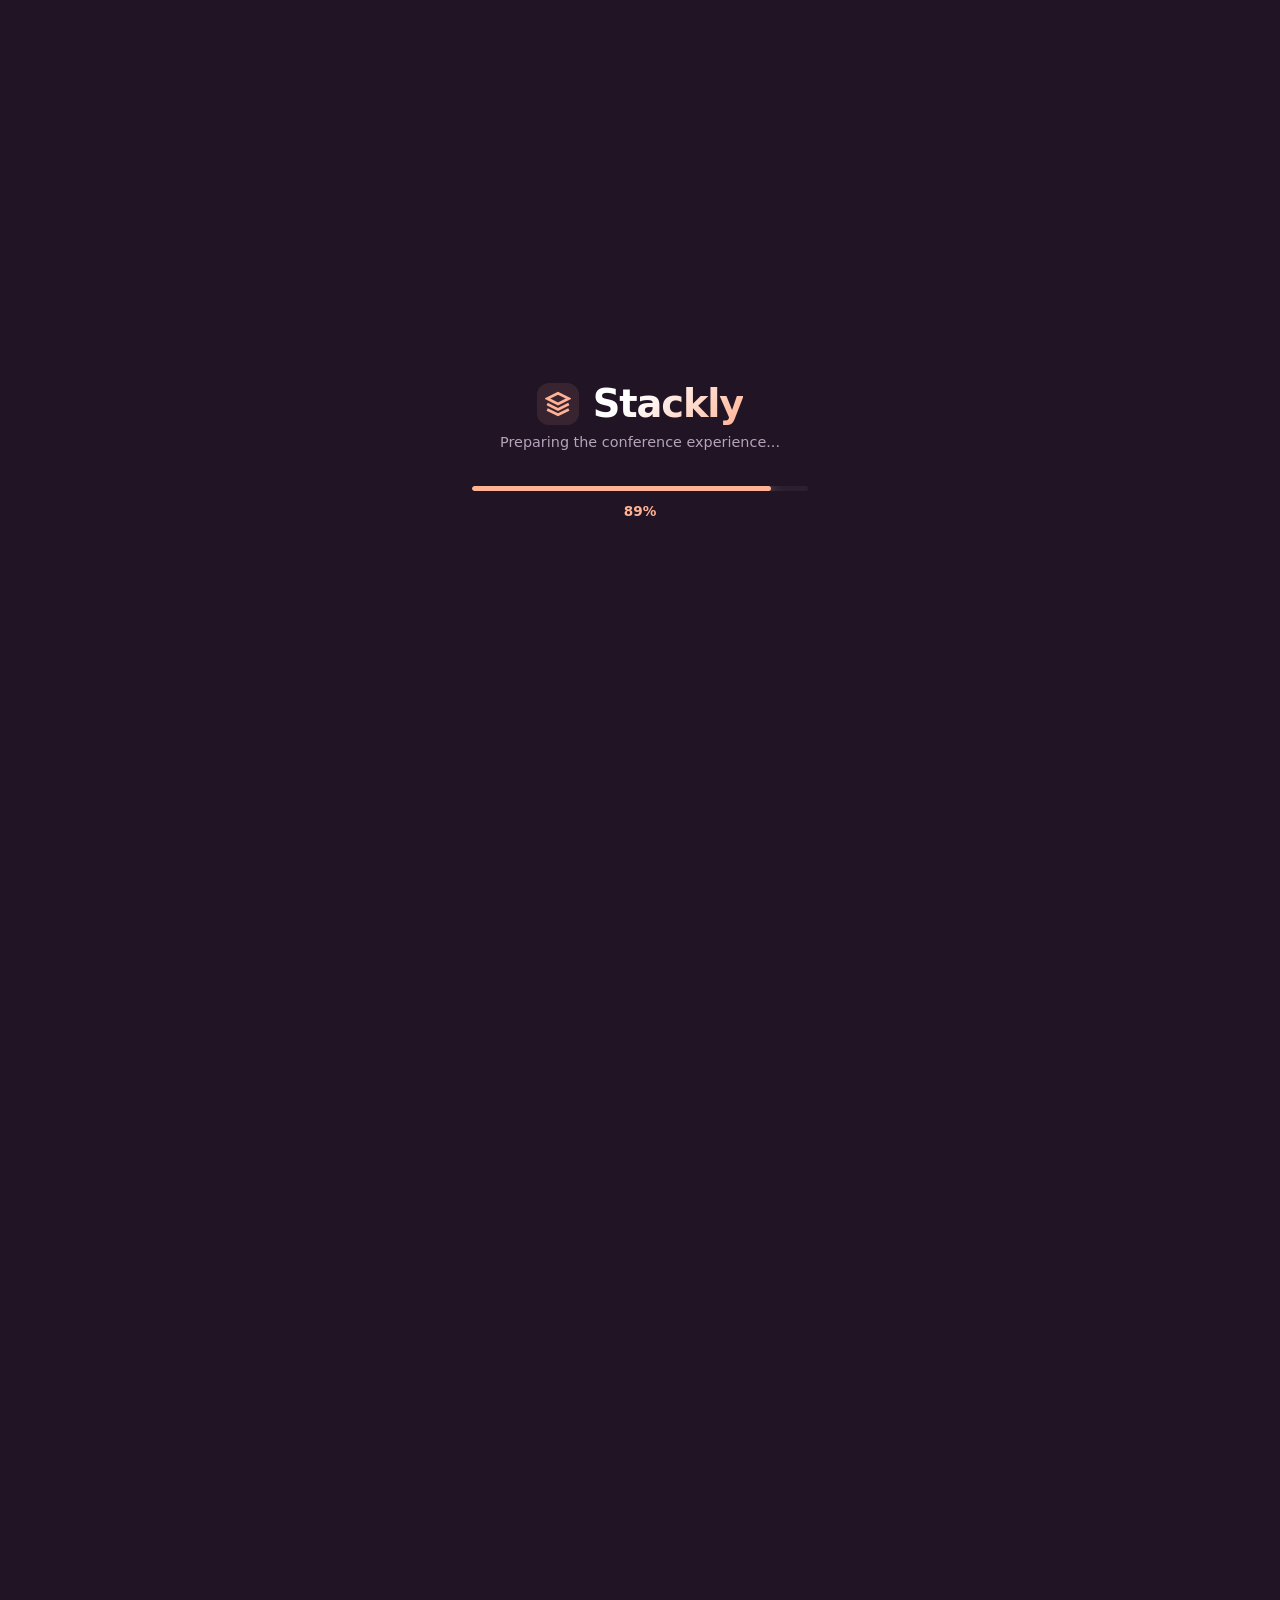
==== about.html @ 1c6cc904 "pages completed" ====
<!DOCTYPE html>
<html lang="en">
<head>
    <meta charset="UTF-8">
    <meta name="viewport" content="width=device-width, initial-scale=1.0">
    <title>Stackly - Event Experience</title>
    <link rel="stylesheet" href="style.css">
</head>
<body>
    <!-- Floating Vector Icons Background -->
    <div class="floating-icons-container">
        <svg class="float-icon icon-1" viewBox="0 0 24 24" fill="none" stroke="currentColor" stroke-width="1.5"><path d="M16 18l6-6-6-6M8 6l-6 6 6 6"/></svg>
        <svg class="float-icon icon-2" viewBox="0 0 24 24" fill="none" stroke="currentColor" stroke-width="1.5"><ellipse cx="12" cy="5" rx="9" ry="3"/><path d="M21 12c0 1.66-4 3-9 3s-9-1.34-9-3"/><path d="M3 5v14c0 1.66 4 3 9 3s9-1.34 9-3V5"/></svg>
        <svg class="float-icon icon-3" viewBox="0 0 24 24" fill="none" stroke="currentColor" stroke-width="1.5"><path d="M12 2L2 7l10 5 10-5-10-5zM2 17l10 5 10-5M2 12l10 5 10-5"/></svg>
        <svg class="float-icon icon-4" viewBox="0 0 24 24" fill="none" stroke="currentColor" stroke-width="1.5"><rect x="2" y="2" width="20" height="8" rx="2" ry="2"/><rect x="2" y="14" width="20" height="8" rx="2" ry="2"/><line x1="6" y1="6" x2="6.01" y2="6"/><line x1="6" y1="18" x2="6.01" y2="18"/></svg>
        <svg class="float-icon icon-5" viewBox="0 0 24 24" fill="none" stroke="currentColor" stroke-width="1.5"><path d="M13 2L3 14h9l-1 8 10-12h-9l1-8z"/></svg>
    </div>

    <!-- Preloader Overlay View -->
    <div class="preloader-overlay" id="preloaderOverlay">
        <div class="loader-content">
            <div class="brand-wrapper">
                <div class="brand-logo-loader">
                    <svg viewBox="0 0 24 24" fill="none" stroke="#FFB294" stroke-width="2.5"><path d="M12 2L2 7l10 5 10-5-10-5zM2 17l10 5 10-5M2 12l10 5 10-5"/></svg>
                </div>
                <h1 class="brand-name-loader">Stackly</h1>
            </div>
            <p class="loading-status">Preparing the conference experience...</p>
            <div class="progress-bar-container">
                <div class="progress-bar-fill" id="progressFill"></div>
            </div>
            <div class="percentage" id="percentageText">0%</div>
        </div>
    </div>

    <!-- Main Workspace (Hidden Initially, Revealed Post-Load) -->
    <div class="app-workspace" id="appWorkspace">
        <!-- Floating Transparent Header -->
        <header class="main-header">
            <div class="header-inner">
                <!-- Brand Logo (Img tag references the page loop) -->
                <a href="#" class="logo-link" onclick="window.location.reload(); return false;">
                    <img src="data:image/svg+xml;utf8,<svg xmlns='http://w3.org' viewBox='0 0 24 24' fill='none' stroke='%23FFB294' stroke-width='2.5'><path d='M12 2L2 7l10 5 10-5-10-5zM2 17l10 5 10-5M2 12l10 5 10-5'/></svg>" alt="Stackly Logo" class="brand-img">
                    <span class="brand-logo-text">Stackly</span>
                </a>

                <!-- Responsive Navigation Drawer -->
                <nav class="nav-menu-container" id="navMenuContainer">
                    <ul class="nav-list">
                        <li><a href="index.html" class="nav-item ">Home</a></li>
                        <li><a href="About.html" class="nav-item active">About Us</a></li>
                        <li><a href="services.html" class="nav-item">Services</a></li>
                        <li><a href="blogs.html" class="nav-item">Blogs</a></li>
                        <li><a href="contact.html" class="nav-item">Contact Us</a></li>
                    </ul>
                </nav>

                <!-- Auth Action Workspace -->
                <div class="auth-wrapper">
                    <button class="auth-btn">Register Pass</button>
                    <!-- Mobile Hamburger Menu Button -->
                    <button class="hamburger-toggle" id="hamburgerToggle" aria-label="Toggle navigation Menu">
                        <span class="bar bar-top"></span>
                        <span class="bar bar-mid"></span>
                        <span class="bar bar-bot"></span>
                    </button>
                </div>
            </div>
        </header>

       
   

    <script>
document.addEventListener("DOMContentLoaded", () => {

    // =========================================================
    // 0. PRELOADER SCROLL LOCK
    // =========================================================
    // Prevent scrolling while the preloader is visible
    document.body.classList.add("preloader-active");


    // =========================================================
    // 1. DOM Elements Mapping
    // =========================================================
    const progressFill = document.getElementById("progressFill");
    const percentageText = document.getElementById("percentageText");
    const preloaderOverlay = document.getElementById("preloaderOverlay");
    const appWorkspace = document.getElementById("appWorkspace");


    // =========================================================
    // 2. Timeline Variables (2 Seconds)
    // =========================================================
    const duration = 2000;
    const intervalTime = 20;
    const totalSteps = duration / intervalTime;
    let currentStep = 0;


    // =========================================================
    // 3. Preloader Progress Loop Execution
    // =========================================================
    const loadingInterval = setInterval(() => {

        currentStep++;

        const progress = Math.min(
            (currentStep / totalSteps) * 100,
            100
        );


        // Update progress bar
        if (progressFill) {
            progressFill.style.width = `${progress}%`;
        }


        // Update percentage
        if (percentageText) {
            percentageText.textContent = `${Math.floor(progress)}%`;
        }


        // =====================================================
        // Loading Complete
        // =====================================================
        if (currentStep >= totalSteps) {

            clearInterval(loadingInterval);


            // Small delay before starting exit animation
            setTimeout(() => {

                // Fade and slightly scale the preloader
                if (preloaderOverlay) {

                    preloaderOverlay.style.opacity = "0";
                    preloaderOverlay.style.transform = "scale(1.03)";
                }


                // Wait for fade animation to complete
                setTimeout(() => {

                    // Remove preloader from display
                    if (preloaderOverlay) {
                        preloaderOverlay.style.display = "none";
                    }


                    // =================================================
                    // ENABLE PAGE SCROLLING
                    // =================================================
                    document.body.classList.remove("preloader-active");
                    document.body.classList.add("preloader-finished");


                    // =================================================
                    // REVEAL MAIN WORKSPACE
                    // =================================================
                    if (appWorkspace) {

                        appWorkspace.style.opacity = "1";

                        // Trigger feature card reveal animation
                        initializeHeroFeatures();
                    }

                }, 500);

            }, 150);
        }

    }, intervalTime);


    // =========================================================
    // 4. Staggered Feature Entry Sequence
    // =========================================================
    function initializeHeroFeatures() {

        const cards = document.querySelectorAll(".feature-card");


        cards.forEach((card, index) => {

            setTimeout(() => {

                card.classList.add("reveal");

            }, (index + 1) * 200);

        });
    }


    // =========================================================
    // 5. Navigation Menu Active & Mobile Toggle Logic
    // =========================================================
    const navItems = document.querySelectorAll(".nav-item");
    const hamburgerToggle = document.getElementById("hamburgerToggle");
    const navMenuContainer = document.getElementById("navMenuContainer");


    // =========================================================
    // Navigation Item Click
    // =========================================================
    navItems.forEach(item => {

        item.addEventListener("click", (e) => {

            // Remove active state from current item
            document
                .querySelector(".nav-item.active")
                ?.classList.remove("active");


            // Add active state to clicked item
            e.currentTarget.classList.add("active");


            // Close mobile navigation
            if (hamburgerToggle && navMenuContainer) {

                hamburgerToggle.classList.remove("open");
                navMenuContainer.classList.remove("open");
            }

        });

    });


    // =========================================================
    // 6. Mobile Hamburger Toggle
    // =========================================================
    if (hamburgerToggle && navMenuContainer) {

        hamburgerToggle.addEventListener("click", () => {

            hamburgerToggle.classList.toggle("open");
            navMenuContainer.classList.toggle("open");

        });

    }

});
    </script>

    <section class="about-hero-section">
    <div class="about-hero-container">
        
        <!-- Left Column: Content Narrative & Staggered Scroll Entrances -->
        <div class="about-hero-text">
            <span class="about-hero-badge">OUR MANIFESTO</span>
            
            <!-- Title Words Appear Word-by-Word -->
            <h1 class="about-hero-title" id="aboutHeroTitle">Shaping Global Tech Conversations</h1>
            
            <!-- Paragraph Elements Slide In From the Sides with Hover Glow -->
            <div class="about-hero-paragraphs">
                <p class="about-hero-para slide-from-left">
                    At Stackly, we believe that real engineering progress happens when production limits are broken down out in the open. We construct the physical and digital pipelines that let thousands of creators gather, debate, and deploy together.
                </p>
                <p class="about-hero-para slide-from-right">
                    Our platform destroys standard corporate learning formats, turning passive video slide screens into live code sandboxes, collaborative labs, and high-impact developer summits.
                </p>
            </div>

            <!-- CTA Buttons Rise Up From the Bottom -->
            <div class="about-hero-cta rise-from-bottom" id="aboutHeroCta">
                <a href="#vision" class="about-hero-btn btn-primary">Our Vision</a>
                <a href="404.html" class="about-hero-btn btn-secondary">Past Highlights</a>
            </div>
        </div>

        <!-- Right Column: Automated 2-Second Image Cross-Fade Slideshow -->
        <div class="about-hero-visual" id="slideshowFrame">
            <div class="about-hero-glow"></div>
            <div class="slideshow-container">
                <!-- Image Tag List: Controlled dynamically by JavaScript -->
                <img src="https://unsplash.com" alt="Tech Conference Arena Keynote" class="slide-img active">
                <img src="https://unsplash.com" alt="Collaborative Technical Lab Workspace" class="slide-img">
                <img src="https://unsplash.com" alt="Software Architecture Engineers Group" class="slide-img">
            </div>
        </div>

    </div>
</section>

<style>
    /* Base Layout Canvas Setup */
.about-hero-section {
    width: 100%;
    max-width: 1200px;
    margin: 0 auto;
    padding: 150px 20px 30px 20px; /* Strict 50px Top, 30px Bottom, 20px Side Padding Constraints */
    background: transparent;
    font-family: 'Inter', system-ui, -apple-system, sans-serif;
    overflow: hidden;
    color: #ffffff;
}

.about-hero-container {
    display: grid;
    grid-template-columns: 1.1fr 0.9fr;
    gap: 4.5rem;
    align-items: center;
    width: 100%;
}

/* Left Content Column Configuration */
.about-hero-text {
    display: flex;
    flex-direction: column;
    align-items: flex-start;
}

.about-hero-badge {
    font-size: 0.85rem;
    font-weight: 700;
    color: #ffb294; /* Peach Theme Accent */
    letter-spacing: 0.15em;
    margin-bottom: 0.8rem;
}

/* Word-by-Word Title Reveal Structure */
.about-hero-title {
    font-size: 3.4rem;
    font-weight: 800;
    line-height: 1.15;
    letter-spacing: -0.04em;
    color: #ffffff;
    margin-bottom: 1.8rem;
    display: flex;
    flex-wrap: wrap;
    gap: 0 12px;
    overflow: hidden;
}

.about-hero-title span {
    display: inline-block;
    opacity: 0;
    transform: translateY(100%);
    background: linear-gradient(135deg, #ffffff 50%, #ffb294 100%);
    -webkit-background-clip: text;
    -webkit-text-fill-color: transparent;
    transition: opacity 0.5s cubic-bezier(0.16, 1, 0.3, 1), transform 0.5s cubic-bezier(0.16, 1, 0.3, 1);
}

.about-hero-title span.reveal {
    opacity: 1;
    transform: translateY(0);
}

/* Side Sliding Paragraph Layout Frames */
.about-hero-paragraphs {
    display: flex;
    flex-direction: column;
    gap: 1.25rem;
    width: 100%;
    margin-bottom: 2.5rem;
}

.about-hero-para {
    font-size: 1.08rem;
    line-height: 1.65;
    color: #b5a4ba;
    max-width: 550px;
    cursor: default;
    opacity: 0;
    transition: opacity 0.8s cubic-bezier(0.16, 1, 0.3, 1), transform 0.8s cubic-bezier(0.16, 1, 0.3, 1), color 0.3s ease, text-shadow 0.3s ease;
}

/* Dynamic Entrance Formats for Text Rows */
.about-hero-para.slide-from-left { transform: translateX(-60px); }
.about-hero-para.slide-from-right { transform: translateX(60px); }

.about-hero-para.animate-in {
    opacity: 1;
    transform: translateX(0);
}

/* Interactive Text Glow Hover Filters to Paragraphs */
.about-hero-para:hover {
    color: #ffffff;
    text-shadow: 0 0 12px rgba(255, 255, 255, 0.25);
}

/* Bottom Rising Action Buttons */
.about-hero-cta {
    display: flex;
    gap: 1.2rem;
    opacity: 0;
    transform: translateY(30px);
    transition: opacity 0.7s cubic-bezier(0.16, 1, 0.3, 1), transform 0.7s cubic-bezier(0.16, 1, 0.3, 1);
}

.about-hero-cta.animate-in {
    opacity: 1;
    transform: translateY(0);
}

.about-hero-btn {
    text-decoration: none;
    padding: 0.9rem 2.2rem;
    font-size: 0.98rem;
    font-weight: 700;
    border-radius: 30px;
    transition: all 0.3s cubic-bezier(0.16, 1, 0.3, 1);
}

.btn-primary {
    background: #ffb294;
    color: #211425;
    box-shadow: 0 6px 20px rgba(255, 178, 148, 0.15);
}

.btn-primary:hover {
    background: #ffffff;
    box-shadow: 0 8px 25px rgba(255, 255, 255, 0.35);
    transform: translateY(-2px);
}

.btn-secondary {
    background: transparent;
    color: #ffffff;
    border: 1.5px solid rgba(255, 255, 255, 0.2);
}

.btn-secondary:hover {
    border-color: #ffb294;
    color: #ffb294;
    box-shadow: 0 0 15px rgba(255, 178, 148, 0.2);
    transform: translateY(-2px);
}

/* Right Column: Dynamic Slideshow Container Shell */
.about-hero-visual {
    position: relative;
    width: 100%;
    display: flex;
    justify-content: center;
    align-items: center;
    opacity: 0;
    transform: scale(0.95);
    transition: opacity 1s ease-out, transform 1s cubic-bezier(0.16, 1, 0.3, 1);
}

.about-hero-visual.animate-in {
    opacity: 1;
    transform: scale(1);
}

.about-hero-glow {
    position: absolute;
    width: 350px;
    height: 350px;
    background: radial-gradient(circle, rgba(255, 178, 148, 0.1) 0%, rgba(33, 20, 37, 0) 70%);
    z-index: 1;
    pointer-events: none;
}

.slideshow-container {
    position: relative;
    width: 100%;
    max-width: 420px;
    aspect-ratio: 4 / 5;
    border-radius: 32px;
    overflow: hidden;
    z-index: 2;
    border: 1.5px solid rgba(255, 178, 148, 0.12);
    box-shadow: 0 25px 55px rgba(0, 0, 0, 0.4);
    background: #150d17;
}

/* Slide Image Core Layers */
.slide-img {
    position: absolute;
    top: 0;
    left: 0;
    width: 100%;
    height: 100%;
    object-fit: cover;
    display: block;
    filter: brightness(0.8) contrast(1.02);
    opacity: 0;
    transform: scale(1.04);
    transition: opacity 0.8s ease-in-out, transform 0.8s ease-in-out;
    z-index: 1;
}

/* Active State for Cross-Fading slideshow images */
.slide-img.active {
    opacity: 1;
    transform: scale(1);
    z-index: 2;
}

/* Comprehensive Responsive Grid Systems (Strict 20px Side Padding) */
@media (max-width: 992px) {
    .about-hero-container {
        grid-template-columns: 1fr;
        gap: 4rem;
        text-align: center;
    }
    .about-hero-text { align-items: center; }
    .about-hero-title { justify-content: center; font-size: 2.8rem; }
    .about-hero-para { margin: 0 auto; }
    .about-hero-cta { justify-content: center; }
    .slideshow-container { max-width: 360px; aspect-ratio: 1 / 1; } /* Converts to square frame box on tablets */
}

@media (max-width: 576px) {
    .about-hero-section { padding: 40px 20px 20px 20px; }
    .about-hero-title { font-size: 2.1rem; gap: 0 8px; }
    .slideshow-container { max-width: 290px; border-radius: 24px; }
    .about-hero-cta { width: 100%; flex-direction: column; gap: 0.8rem; }
    .about-hero-btn { text-align: center; width: 100%; }
    .about-hero-para.slide-from-left, 
    .about-hero-para.slide-from-right { transform: translateY(30px); } /* Safe vertical swap tracking for small viewports */
}

</style>

<script>
    document.addEventListener("DOMContentLoaded", () => {
    // 1. Title Segmentation Engine (Word-by-word rising up from bottom)
    const titleBlock = document.getElementById("aboutHeroTitle");
    if (titleBlock) {
        const words = titleBlock.textContent.split(" ");
        titleBlock.textContent = ""; 
        
        words.forEach(word => {
            const span = document.createElement("span");
            span.textContent = word;
            titleBlock.appendChild(span);
        });
    }

    // Capture component element instances
    const titleSpans = document.querySelectorAll(".about-hero-title span");
    const paragraphs = document.querySelectorAll(".about-hero-para");
    const ctaGroup = document.getElementById("aboutHeroCta");
    const slideshowFrame = document.getElementById("slideshowFrame");

    // 2. Immediate Entrance Animators Pass
    function triggerEntranceAnimations() {
        // Word-by-word title expansion reveal sequence
        titleSpans.forEach((span, index) => {
            setTimeout(() => {
                span.classList.add("reveal");
            }, index * 90);
        });

        // Parallel horizontal slide animation reveal triggers for paragraphs
        paragraphs.forEach((para, index) => {
            setTimeout(() => {
                para.classList.add("animate-in");
            }, 150 * (index + 1));
        });

        // Bottom rising CTA buttons trigger execution
        setTimeout(() => {
            if (ctaGroup) ctaGroup.classList.add("animate-in");
        }, 450);

        // Slide frame zoom entry reveal trigger
        setTimeout(() => {
            if (slideshowFrame) slideshowFrame.classList.add("animate-in");
        }, 200);
    }

    // Fire entrance stack immediately upon loading scripts
    setTimeout(triggerEntranceAnimations, 100);

    // -------------------------------------------------------------
    // 3. AUTOMATED 2-SECOND AUTOMATED IMAGE SLIDESHOW ENGINE
    // -------------------------------------------------------------
    const slideImages = document.querySelectorAll(".slideshow-container .slide-img");
    let currentSlideIndex = 0;

    function transitionSlideshow() {
        if (slideImages.length <= 1) return; // Aborts rotation if list has insufficient frames

        // Clear active display tag from previous instance image frame
        slideImages[currentSlideIndex].classList.remove("active");

        // Increment index step mapping wrap boundaries natively
        currentSlideIndex = (currentSlideIndex + 1) % slideImages.length;

        // Add active showcase state tag onto next picture element block
        slideImages[currentSlideIndex].classList.add("active");
    }

    // Set precise execution runtime thread intervals locked exactly at 2000 milliseconds
    setInterval(transitionSlideshow, 2000);
});

</script>

<section class="why-stackly-section">
    <!-- Letter-by-Letter Scroll Triggered Title -->
    <h2 class="why-main-title" id="whyMainTitle">Engineered For Creators</h2>

    <div class="why-grid-container">
        
        <!-- Left Column: Core Value Points Matrix -->
        <div class="why-content-side">
            <ul class="why-points-list" id="whyPointsList">
                <li class="why-point-item">
                    <div class="why-icon-wrapper">
                        <svg viewBox="0 0 24 24" fill="none" stroke="currentColor" stroke-width="2"><polygon points="12 2 2 7 12 12 22 7 12 2"/><polyline points="2 17 12 22 22 17"/><polyline points="2 12 12 17 22 12"/></svg>
                    </div>
                    <div class="why-point-text">
                        <h3>Multi-Track Live Sandboxes</h3>
                        <p>Ditch the passive screen share loops. Spin up remote isolated test instances inside live keynote streams directly.</p>
                    </div>
                </li>

                <li class="why-point-item">
                    <div class="why-icon-wrapper">
                        <svg viewBox="0 0 24 24" fill="none" stroke="currentColor" stroke-width="2"><path d="M17 21v-2a4 4 0 0 0-4-4H5a4 4 0 0 0-4 4v2"/><circle cx="9" cy="7" r="4"/><path d="M23 21v-2a4 4 0 0 0-3-3.87"/><path d="M16 3.13a4 4 0 0 1 0 7.75"/></svg>
                    </div>
                    <div class="why-point-text">
                        <h3>Verified Architectural Networks</h3>
                        <p>Connect immediately with over 5,000+ certified production engineers and systems software leads globally.</p>
                    </div>
                </li>

                <li class="why-point-item">
                    <div class="why-icon-wrapper">
                        <svg viewBox="0 0 24 24" fill="none" stroke="currentColor" stroke-width="2"><path d="M22 11.08V12a10 10 0 1 1-5.93-9.14"/><polyline points="22 4 12 14.01 9 11.01"/></svg>
                    </div>
                    <div class="why-point-text">
                        <h3>Sub-Millisecond Hydration Labs</h3>
                        <p>Participate in fast diagnostic hackathons focused strictly on deployment optimizations and web runtime security.</p>
                    </div>
                </li>
            </ul>

            <!-- CTA Actions Rising from Bottom -->
            <div class="why-cta-wrapper entry-element" id="whyCtaWrapper">
                <a href="404.html" class="why-action-btn fill-peach">Download Prospectus</a>
            </div>
        </div>

        <!-- Right Column: Visual Image Glides up from Bottom -->
        <div class="why-visual-side entry-element" id="whyVisualSide">
            <div class="why-ambient-glow"></div>
            <div class="why-image-mask">
                <img src="https://unsplash.com" alt="Engineers analyzing network metrics in real-time labs">
            </div>
        </div>

    </div>
</section>

<style>
    /* Base Canvas Containers */
.why-stackly-section {
    width: 100%;
    max-width: 1200px;
    margin: 0 auto;
    padding: 50px 20px 30px 20px; /* Strict 50px Top, 30px Bottom, 20px Side Padding Constraints */
    background: transparent;
    font-family: 'Inter', system-ui, -apple-system, sans-serif;
    overflow: hidden;
}

/* Letter-by-Letter Header Styling */
.why-main-title {
    font-size: 2.6rem;
    font-weight: 800;
    letter-spacing: -0.04em;
    color: #ffffff;
    text-align: center;
    display: flex;
    flex-wrap: wrap;
    justify-content: center;
    gap: 0 2px;
    margin-bottom: 3.5rem;
}

.why-main-title div {
    display: flex;
}

.why-main-title span {
    display: inline-block;
    opacity: 0;
    transform: translateY(15px);
    transition: opacity 0.4s cubic-bezier(0.16, 1, 0.3, 1), transform 0.4s cubic-bezier(0.16, 1, 0.3, 1);
}

.why-main-title span.active {
    opacity: 1;
    transform: translateY(0);
    text-shadow: 0 0 15px rgba(255, 178, 148, 0.35);
}

/* Main Content Grid Framework */
.why-grid-container {
    display: grid;
    grid-template-columns: 1.1fr 0.9fr;
    gap: 4rem;
    align-items: center;
    width: 100%;
}

.why-content-side {
    display: flex;
    flex-direction: column;
    align-items: flex-start;
    width: 100%;
}

/* Bullet Points Matrix List */
.why-points-list {
    list-style: none;
    display: flex;
    flex-direction: column;
    gap: 1.8rem;
    width: 100%;
    margin-bottom: 2.5rem;
}

.why-point-item {
    display: flex;
    gap: 1.25rem;
    align-items: flex-start;
    width: 100%;
    cursor: default;
    
    /* Scroll Trigger Offsets */
    opacity: 0;
    transform: translateY(20px);
    transition: opacity 0.5s ease, transform 0.5s cubic-bezier(0.16, 1, 0.3, 1);
}

.why-point-item.animate-ready {
    opacity: 1;
    transform: translateY(0);
}

.why-icon-wrapper {
    width: 44px;
    height: 44px;
    background: rgba(255, 178, 148, 0.08);
    color: #ffb294; /* Vivid Peach Accent */
    border-radius: 12px;
    display: flex;
    align-items: center;
    justify-content: center;
    padding: 10px;
    flex-shrink: 0;
    border: 1px solid rgba(255, 178, 148, 0.1);
    transition: background-color 0.3s ease, border-color 0.3s ease, box-shadow 0.3s ease;
}

.why-icon-wrapper svg {
    width: 100%;
    height: 100%;
}

.why-point-text h3 {
    font-size: 1.2rem;
    font-weight: 700;
    color: #ffffff;
    margin-bottom: 0.4rem;
    letter-spacing: -0.01em;
    transition: color 0.3s ease;
}

.why-point-text p {
    font-size: 0.98rem;
    line-height: 1.55;
    color: #b5a4ba;
    transition: color 0.3s ease;
}

/* Bullet Rows Focus Hover & Content Glow Filters */
.why-point-item:hover .why-icon-wrapper {
    background: #ffb294;
    color: #211425;
    border-color: #ffb294;
    box-shadow: 0 0 15px rgba(255, 178, 148, 0.4);
}

.why-point-item:hover .why-point-text h3 {
    color: #ffb294;
}

.why-point-item:hover .why-point-text p {
    color: #ffffff;
    text-shadow: 0 0 8px rgba(255, 255, 255, 0.15);
}

/* Bottom Rising CTA Action Buttons */
.why-cta-wrapper {
    opacity: 0;
    transform: translateY(40px);
    transition: opacity 0.7s cubic-bezier(0.16, 1, 0.3, 1), transform 0.7s cubic-bezier(0.16, 1, 0.3, 1);
}

.why-action-btn {
    text-decoration: none;
    padding: 0.9rem 2.2rem;
    font-size: 0.98rem;
    font-weight: 700;
    border-radius: 30px;
    display: inline-block;
    transition: all 0.3s cubic-bezier(0.16, 1, 0.3, 1);
}

.fill-peach {
    background: #ffb294;
    color: #211425;
    box-shadow: 0 6px 20px rgba(255, 178, 148, 0.15);
}

.fill-peach:hover {
    background: #ffffff;
    box-shadow: 0 8px 25px rgba(255, 255, 255, 0.35);
    transform: translateY(-2px);
}

/* Right Column: Visual Frame Glides up from Bottom */
.why-visual-side {
    position: relative;
    width: 100%;
    display: flex;
    justify-content: center;
    align-items: center;
    opacity: 0;
    transform: translateY(60px);
    transition: opacity 0.8s cubic-bezier(0.16, 1, 0.3, 1), transform 0.8s cubic-bezier(0.16, 1, 0.3, 1);
}

.why-cta-wrapper.animate-in,
.why-visual-side.animate-in {
    opacity: 1;
    transform: translateY(0);
}

.why-ambient-glow {
    position: absolute;
    width: 320px;
    height: 320px;
    background: radial-gradient(circle, rgba(255, 178, 148, 0.08) 0%, rgba(33, 20, 37, 0) 70%);
    z-index: 1;
    pointer-events: none;
}

.why-image-mask {
    width: 100%;
    max-width: 400px;
    aspect-ratio: 4 / 5;
    border-radius: 28px;
    overflow: hidden;
    z-index: 2;
    border: 1.5px solid rgba(255, 178, 148, 0.12);
    box-shadow: 0 20px 45px rgba(0, 0, 0, 0.35);
    background: #1a0f1d;
    transition: transform 0.4s cubic-bezier(0.16, 1, 0.3, 1), border-color 0.4s ease, box-shadow 0.4s ease;
}

.why-image-mask img {
    width: 100%;
    height: 100%;
    object-fit: cover;
    display: block;
    filter: brightness(0.8) contrast(1.02);
    transition: transform 0.6s ease;
}

.why-image-mask:hover {
    transform: scale(1.02) translateY(-4px);
    border-color: #ffb294;
    box-shadow: 0 0 35px rgba(255, 178, 148, 0.3);
}

.why-image-mask:hover img {
    transform: scale(1.04);
}

/* Fluid Responsive Breakpoints Layout Matrix */
@media (max-width: 992px) {
    .why-grid-container {
        grid-template-columns: 1fr;
        gap: 4rem;
    }
    .why-visual-side { order: 2; } /* Shifts image below bullet content fields on small layouts */
    .why-content-side { order: 1; align-items: center; }
    .why-main-title { font-size: 2.3rem; }
    .why-cta-wrapper { justify-content: center; }
}

@media (max-width: 576px) {
    .why-stackly-section { padding: 40px 20px 20px 20px; }
    .why-main-title { font-size: 1.9rem; }
    .why-point-item { gap: 1rem; }
    .why-icon-wrapper { width: 38px; height: 38px; padding: 8px; }
    .why-point-text h3 { font-size: 1.05rem; }
    .why-point-text p { font-size: 0.9rem; }
    .why-image-mask { max-width: 290px; border-radius: 20px; }
    .why-action-btn { text-align: center; width: 100%; }
}

</style>

<script>
    document.addEventListener("DOMContentLoaded", () => {
    // 1. Text Parsing Engine: Split header into individual animatable character sets
    const mainTitleBlock = document.getElementById("whyMainTitle");
    if (mainTitleBlock) {
        const words = mainTitleBlock.textContent.split(" ");
        mainTitleBlock.textContent = ""; 
        
        words.forEach((word, wIdx) => {
            const wordShell = document.createElement("div");
            
            [...word].forEach(char => {
                const span = document.createElement("span");
                span.textContent = char;
                wordShell.appendChild(span);
            });
            
            mainTitleBlock.appendChild(wordShell);
            if (wIdx < words.length - 1) {
                const space = document.createElement("span");
                space.innerHTML = "&nbsp;";
                mainTitleBlock.appendChild(space);
            }
        });
    }

    // Identify current template scroll frames
    const scrollTrackerHost = document.querySelector(".content-body") || window;
    const characterSpans = document.querySelectorAll(".why-main-title span");
    const bulletItems = document.querySelectorAll(".why-point-item");
    const ctaWrapperBlock = document.getElementById("whyCtaWrapper");
    const visualSideBlock = document.getElementById("whyVisualSide");

    function executeWhyChooseScrollObserver() {
        const structuralTriggerPoint = window.innerHeight * 0.90;

        // Letter-by-letter header character reveal paths
        characterSpans.forEach((span, index) => {
            const rect = span.getBoundingClientRect();
            if (rect.top < structuralTriggerPoint) {
                setTimeout(() => {
                    span.classList.add("active");
                }, index * 30); // Fast incremental typing step delays
            }
        });

        // Bullet rows fade in one-by-one sequentially on scroll
        bulletItems.forEach((item, index) => {
            const rect = item.getBoundingClientRect();
            if (rect.top < structuralTriggerPoint) {
                setTimeout(() => {
                    item.classList.add("animate-ready");
                }, index * 120); // 120ms consecutive stagger gaps
            }
        });

        // CTA buttons rise from bottom trigger matching scroll intersection bounds
        if (ctaWrapperBlock) {
            const rect = ctaWrapperBlock.getBoundingClientRect();
            if (rect.top < structuralTriggerPoint || (document.body.scrollHeight <= window.innerHeight)) {
                setTimeout(() => {
                    ctaWrapperBlock.classList.add("animate-in");
                }, 400);
            }
        }

        // Framework showcase support graphic glides up from bottom
        if (visualSideBlock) {
            const rect = visualSideBlock.getBoundingClientRect();
            if (rect.top < structuralTriggerPoint || (document.body.scrollHeight <= window.innerHeight)) {
                setTimeout(() => {
                    visualSideBlock.classList.add("animate-in");
                }, 200);
            }
        }
    }

    // Attach tracking scroll handles across viewport channels
    scrollTrackerHost.addEventListener("scroll", executeWhyChooseScrollObserver);
    window.addEventListener("scroll", executeWhyChooseScrollObserver);
    
    // Initial verification trigger pass checks
    setTimeout(executeWhyChooseScrollObserver, 400);
});

</script>

<section class="perks-section">
    <!-- Fluid Abstract Glowing Background Blob behind the cards -->
    <div class="perks-ambient-glow"></div>

    <div class="perks-container">
        <!-- Word-by-Word Scroll Triggered Section Header -->
        <h2 class="perks-main-title" id="perksTitle">What Will You Get From The Summit</h2>

        <!-- High-End Three-Column Responsive Matrix Grid -->
        <div class="perks-grid">
            
            <!-- Card 1: Electric Neon Blue Theme -->
            <div class="perk-card perk-blue-theme">
                <div class="perk-top-header">
                    <div class="perk-thumbnail">
                        <img src="https://unsplash.com" alt="Live Tech Sessions">
                    </div>
                    <!-- Polygonal 404 Trigger Arrow Button -->
                    <a href="404.html" class="perk-arrow-btn" aria-label="Explore Live Sessions Track">
                        <svg viewBox="0 0 24 24" fill="none" stroke="currentColor" stroke-width="2.5"><line x1="7" y1="17" x2="17" y2="7"/><polyline points="7 7 17 7 17 17"/></svg>
                    </a>
                </div>
                <div class="perk-meta-content">
                    <div class="perk-title-row">
                        <div class="perk-badge-icon">
                            <svg viewBox="0 0 24 24" fill="none" stroke="currentColor" stroke-width="2"><path d="M23 7a2 2 0 0 0-2-2h-4l-3-3H6a2 2 0 0 0-2 2v16a2 2 0 0 0 2 2h15a2 2 0 0 0 2-2z"/></svg>
                        </div>
                        <h3>Live sessions</h3>
                    </div>
                    <p>Production specialists will take the main arena stage and present their runtime knowledge, experiences, and strategies.</p>
                </div>
            </div>

            <!-- Card 2: Deep Plum Glassmorphic Theme -->
            <div class="perk-card perk-plum-theme">
                <div class="perk-top-header">
                    <div class="perk-thumbnail">
                        <img src="https://unsplash.com" alt="Technical Exhibitions">
                    </div>
                    <a href="404.html" class="perk-arrow-btn" aria-label="Explore Technical Exhibitions">
                        <svg viewBox="0 0 24 24" fill="none" stroke="currentColor" stroke-width="2.5"><line x1="7" y1="17" x2="17" y2="7"/><polyline points="7 7 17 7 17 17"/></svg>
                    </a>
                </div>
                <div class="perk-meta-content">
                    <div class="perk-title-row">
                        <div class="perk-badge-icon">
                            <svg viewBox="0 0 24 24" fill="none" stroke="currentColor" stroke-width="2"><polygon points="12 2 2 7 12 12 22 7 12 2"/><polyline points="2 17 12 22 22 17"/><polyline points="2 12 12 17 22 12"/></svg>
                        </div>
                        <h3>Exhibitions</h3>
                    </div>
                    <p>Explore production visual ecosystems, diagnostic hardware labs, and edge architecture showcase networks setup by open web companies.</p>
                </div>
            </div>

            <!-- Card 3: Deep Coral / Rose Accent Theme -->
            <div class="perk-card perk-rose-theme">
                <div class="perk-top-header">
                    <div class="perk-thumbnail">
                        <img src="https://unsplash.com" alt="Stackly Production Studios">
                    </div>
                    <a href="404.html" class="perk-arrow-btn" aria-label="Explore Stackly Studios">
                        <svg viewBox="0 0 24 24" fill="none" stroke="currentColor" stroke-width="2.5"><line x1="7" y1="17" x2="17" y2="7"/><polyline points="7 7 17 7 17 17"/></svg>
                    </a>
                </div>
                <div class="perk-meta-content">
                    <div class="perk-title-row">
                        <div class="perk-badge-icon">
                            <svg viewBox="0 0 24 24" fill="none" stroke="currentColor" stroke-width="2"><rect x="2" y="2" width="20" height="20" rx="2" ry="2"/><line x1="6" y1="6" x2="18" y2="6"/><line x1="6" y1="12" x2="18" y2="12"/><line x1="6" y1="18" x2="14" y2="18"/></svg>
                        </div>
                        <h3>Stackly studios</h3>
                    </div>
                    <p>Step directly into high-fidelity code generation pods, sandbox testing zones, and interactive design workspace centers.</p>
                </div>
            </div>

        </div>
    </div>
</section>

<style>
    /* Base Canvas Section Settings */
.perks-section {
    position: relative;
    width: 100%;
    max-width: 1200px;
    margin: 0 auto;
    padding: 50px 20px 30px 20px; /* Strict 50px Top, 30px Bottom, 20px Side Padding Constraints */
    background: transparent;
    font-family: 'Inter', system-ui, -apple-system, sans-serif;
    overflow: hidden;
}

/* Layered colorful ambient blur backdrop matching reference image background */
.perks-ambient-glow {
    position: absolute;
    width: 60%;
    height: 70%;
    top: 20%;
    left: 20%;
    background: radial-gradient(circle, rgba(230, 92, 123, 0.12) 0%, rgba(144, 58, 255, 0.15) 40%, transparent 75%);
    filter: blur(40px);
    pointer-events: none;
    z-index: 1;
}

.perks-container {
    position: relative;
    z-index: 2;
    display: flex;
    flex-direction: column;
    width: 100%;
}

/* Word-by-Word Header Reveal Formatting */
.perks-main-title {
    font-size: 2.8rem;
    font-weight: 800;
    line-height: 1.15;
    letter-spacing: -0.04em;
    color: #ffffff;
    text-align: center;
    text-transform: uppercase; /* Matches the uppercase aesthetic in screenshot header */
    margin-bottom: 4rem;
    display: flex;
    flex-wrap: wrap;
    justify-content: center;
    gap: 0 12px;
}

.perks-main-title span {
    display: inline-block;
    opacity: 0;
    transform: translateY(20px);
    background: linear-gradient(135deg, #ffffff 60%, #ffb294 100%);
    -webkit-background-clip: text;
    -webkit-text-fill-color: transparent;
    transition: opacity 0.5s cubic-bezier(0.16, 1, 0.3, 1), transform 0.5s cubic-bezier(0.16, 1, 0.3, 1);
}

.perks-main-title span.reveal {
    opacity: 1;
    transform: translateY(0);
}

/* 3-Column Asymmetric Grid Configuration */
.perks-grid {
    display: grid;
    grid-template-columns: repeat(3, 1fr);
    gap: 2rem;
    width: 100%;
}

/* Base Glassmorphic Capsule Layout structures mimicking image curves */
.perk-card {
    border-radius: 24px;
    padding: 24px;
    border: 1px solid rgba(255, 255, 255, 0.05);
    display: flex;
    flex-direction: column;
    box-shadow: 0 20px 45px rgba(0, 0, 0, 0.25);
    backdrop-filter: blur(16px);
    -webkit-backdrop-filter: blur(16px);
    
    /* Animation Hooks: Hidden by default */
    opacity: 0;
    transform: translateY(40px);
    transition: transform 0.5s cubic-bezier(0.16, 1, 0.3, 1), border-color 0.4s ease, box-shadow 0.4s ease, opacity 0.5s ease;
}

.perk-card.animate-in {
    opacity: 1;
    transform: translateY(0);
}

/* Custom Base Themes remapped from the color block fields in screenshot */
.perk-blue-theme { background: linear-gradient(135deg, rgba(0, 85, 255, 0.65) 0%, rgba(12, 7, 20, 0.8) 70%); }
.perk-plum-theme { background: linear-gradient(135deg, rgba(50, 25, 60, 0.7) 0%, rgba(12, 7, 20, 0.85) 70%); }
.perk-rose-theme { background: linear-gradient(135deg, rgba(65, 25, 45, 0.7) 0%, rgba(12, 7, 20, 0.85) 70%); }

/* Upper Row Content Settings */
.perk-top-header {
    display: flex;
    justify-content: space-between;
    align-items: flex-start;
    margin-bottom: 2rem;
    width: 100%;
}

/* Squircle / Rounded corner inner thumb frames */
.perk-thumbnail {
    width: 110px;
    height: 110px;
    border-radius: 16px;
    overflow: hidden;
    border: 1px solid rgba(255, 255, 255, 0.1);
}

.perk-thumbnail img {
    width: 100%;
    height: 100%;
    object-fit: cover;
    filter: brightness(0.85);
    transition: transform 0.5s ease;
}

/* Angular Vector Arrow Navigation Buttons from reference */
.perk-arrow-btn {
    width: 36px;
    height: 36px;
    border-radius: 10px;
    display: flex;
    align-items: center;
    justify-content: center;
    text-decoration: none;
    transition: all 0.3s cubic-bezier(0.16, 1, 0.3, 1);
    box-shadow: 0 4px 12px rgba(0, 0, 0, 0.2);
}

.perk-arrow-btn svg {
    width: 16px;
    height: 16px;
    color: #ffffff;
    transition: transform 0.3s ease;
}

/* Dynamic custom theme color injections for arrow blocks matching screenshot */
.perk-blue-theme .perk-arrow-btn { background: rgba(255, 255, 255, 0.15); border: 1px solid rgba(255, 255, 255, 0.2); }
.perk-plum-theme .perk-arrow-btn { background: rgba(144, 58, 255, 0.4); border: 1px solid rgba(144, 58, 255, 0.5); }
.perk-rose-theme .perk-arrow-btn { background: rgba(230, 92, 123, 0.5); border: 1px solid rgba(230, 92, 123, 0.6); }

/* Text Blocks Configurations */
.perk-meta-content {
    display: flex;
    flex-direction: column;
    align-items: flex-start;
    text-align: left;
}

.perk-title-row {
    display: flex;
    align-items: center;
    gap: 10px;
    margin-bottom: 0.8rem;
}

.perk-badge-icon {
    width: 20px;
    height: 20px;
    color: #ffb294; /* Premium Peach accent family */
    flex-shrink: 0;
}

.perk-badge-icon svg {
    width: 100%;
    height: 100%;
}

.perk-meta-content h3 {
    font-size: 1.35rem;
    font-weight: 700;
    color: #ffffff;
    letter-spacing: -0.02em;
    text-transform: capitalize;
    transition: color 0.3s ease;
}

.perk-meta-content p {
    font-size: 0.94rem;
    line-height: 1.6;
    color: #b5a4ba;
    transition: color 0.3s ease;
}

/* Collective Hover Actions & Glowing Outline Filters */
.perk-card:hover {
    transform: translateY(-6px);
    border-color: #ffb294;
    box-shadow: 0 15px 35px rgba(255, 178, 148, 0.2);
}

.perk-card:hover .perk-thumbnail img {
    transform: scale(1.04);
}

.perk-card:hover .perk-meta-content h3 {
    color: #ffb294;
}

.perk-card:hover .perk-meta-content p {
    color: #ffffff;
}

.perk-card:hover .perk-arrow-btn {
    background: #ffffff;
    box-shadow: 0 0 15px rgba(255, 255, 255, 0.4);
}

.perk-card:hover .perk-arrow-btn svg {
    color: #120714;
    transform: translate(2px, -2px); /* Moves arrow dynamically inside 45-degree angle tracks */
}

/* Fluid Layout Responsive Adaptations (Strict 20px margins preserved) */
@media (max-width: 992px) {
    .perks-grid {
        grid-template-columns: repeat(2, 1fr);
        gap: 1.5rem;
    }
}

@media (max-width: 680px) {
    .perks-section { padding: 40px 20px 20px 20px; }
    .perks-grid {
        grid-template-columns: 1fr;
        gap: 1.5rem;
    }
    .perks-main-title {
        font-size: 2rem;
        margin-bottom: 2.5rem;
    }
    .perk-thumbnail { width: 90px; height: 90px; }
    .perk-meta-content h3 { font-size: 1.2rem; }
    .perk-meta-content p { font-size: 0.9rem; }
}

</style>

<script>
    document.addEventListener("DOMContentLoaded", () => {
    // 1. Text Parsing Splitter Engine (Word-by-word reveal sequence)
    const titleBlock = document.getElementById("perksTitle");
    if (titleBlock) {
        const words = titleBlock.textContent.split(" ");
        titleBlock.textContent = ""; 
        
        words.forEach(word => {
            const span = document.createElement("span");
            span.textContent = word;
            titleBlock.appendChild(span);
        });
    }

    // Capture scrolling layout parameters
    const scrollContainerFrame = document.querySelector(".content-body") || window;
    const splitWordsSpans = document.querySelectorAll(".perks-main-title span");
    const perkCardsList = document.querySelectorAll(".perk-card");

    function executePerksScrollObserver() {
        const intersectionLineHeight = window.innerHeight * 0.92;

        // Header word-by-word staggered reveal loop
        splitWordsSpans.forEach((span, index) => {
            const rect = span.getBoundingClientRect();
            if (rect.top < intersectionLineHeight) {
                setTimeout(() => {
                    span.classList.add("reveal");
                }, index * 100); // 100ms text sequential delay
            }
        });

        // Glassmorphic perk cards arrival loop (One-by-one sequential staging)
        perkCardsList.forEach((card, index) => {
            const rect = card.getBoundingClientRect();
            if (rect.top < intersectionLineHeight) {
                setTimeout(() => {
                    card.classList.add("animate-in");
                }, index * 140); // 140ms sequential stride gaps
            }
        });
    }

    // Attach tracking observers to viewport boundaries
    scrollContainerFrame.addEventListener("scroll", executePerksScrollObserver);
    window.addEventListener("scroll", executePerksScrollObserver);
    
    // Safety fallback initialization check pass
    setTimeout(executePerksScrollObserver, 450);
});

</script>

<section class="about-cta-banner-fullwidth">
    <!-- Moving Abstract Geometric Tech Backdrop -->
    <div class="banner-mesh-backdrop"></div>

    <div class="banner-alignment-container">
        <!-- Left Side: 2 Lines of Content Narrative -->
        <div class="banner-narrative-block">
            <!-- Line 1: Word-by-Word Scroll Revealed Title -->
            <h2 class="banner-title" id="bannerCtaTitle">Ready to Architecture the Future?</h2>
            
            <!-- Line 2: Word-by-Word Scroll Revealed Description Subtitle -->
            <p class="banner-subtitle" id="bannerCtaSubtitle">Claim your enterprise access badge today and join 5,000+ software creators.</p>
        </div>

        <!-- Right Side: Dual Actions Sliding from the Sides -->
        <div class="banner-actions-block" id="bannerActionsBlock">
            <a href="404.html" class="banner-btn btn-slide-left">Get Tickets</a>
            <a href="404.html" class="banner-btn btn-slide-right">View Schedule</a>
        </div>
    </div>
</section>

<style>
    /* Edge-to-Edge Full-Width Breakout Banner Wrapper */
.about-cta-banner-fullwidth {
    position: relative;
    width: 100vw;
    left: 50%;
    right: 50%;
    margin-left: -50vw;
    margin-right: -50vw;
    
    /* Padding settings: Strict 50px top, 30px bottom, with 2rem side edge safety clearance */
    padding: 50px 2rem 30px 2rem; 
    
    background: linear-gradient(135deg, #170d1a 0%, #311836 50%, #170d1a 100%);
    border-top: 1px solid rgba(255, 178, 148, 0.08);
    border-bottom: 1px solid rgba(255, 178, 148, 0.08);
    box-shadow: 0 15px 40px rgba(0, 0, 0, 0.3);
    overflow: hidden;
    font-family: 'Inter', system-ui, -apple-system, sans-serif;
    color: #ffffff;
}

/* Background Highlight Radial Canvas Layer */
.banner-mesh-backdrop {
    position: absolute;
    top: 0;
    left: 0;
    width: 100%;
    height: 100%;
    background-image: radial-gradient(circle at 80% 50%, rgba(255, 178, 148, 0.06) 0%, transparent 60%);
    pointer-events: none;
    z-index: 1;
}

/* Internal Inner Content Alignment Shield */
.banner-alignment-container {
    position: relative;
    z-index: 2;
    max-width: 1200px;
    margin: 0 auto;
    display: grid;
    grid-template-columns: 1.3fr 0.7fr;
    gap: 3rem;
    align-items: center;
    width: 100%;
}

/* Left Narrative Block (2 Lines) Layout */
.banner-narrative-block {
    display: flex;
    flex-direction: column;
    align-items: flex-start;
    text-align: left;
}

/* Line 1: Word-by-Word Title Wrapper Styles */
.banner-title {
    font-size: 2.5rem;
    font-weight: 800;
    line-height: 1.2;
    letter-spacing: -0.03em;
    margin-bottom: 0.8rem;
    display: flex;
    flex-wrap: wrap;
    gap: 0 10px;
    cursor: default;
    transition: text-shadow 0.3s ease;
}

/* Line 2: Word-by-Word Subtitle Wrapper Styles */
.banner-subtitle {
    font-size: 1.1rem;
    line-height: 1.5;
    color: #b5a4ba;
    display: flex;
    flex-wrap: wrap;
    gap: 0 6px;
    cursor: default;
    transition: color 0.3s ease;
}

/* Universal Text Word Reveal Animation Configurations */
.banner-title span,
.banner-subtitle span {
    display: inline-block;
    opacity: 0;
    transform: translateY(15px);
    transition: opacity 0.5s cubic-bezier(0.16, 1, 0.3, 1), transform 0.5s cubic-bezier(0.16, 1, 0.3, 1);
}

.banner-title span {
    background: linear-gradient(135deg, #ffffff 60%, #ffb294 100%);
    -webkit-background-clip: text;
    -webkit-text-fill-color: transparent;
}

.banner-title span.reveal,
.banner-subtitle span.reveal {
    opacity: 1;
    transform: translateY(0);
}

/* Hover Content Glow Effect */
.banner-title:hover {
    text-shadow: 0 0 20px rgba(255, 178, 148, 0.35);
}

.banner-subtitle:hover {
    color: #ffffff;
}

/* Right Side Actions Layout Structure */
.banner-actions-block {
    display: flex;
    gap: 1rem;
    justify-content: flex-end;
    width: 100%;
}

.banner-btn {
    text-decoration: none;
    padding: 0.85rem 2rem;
    font-size: 0.95rem;
    font-weight: 700;
    border-radius: 50px;
    white-space: nowrap;
    opacity: 0;
    transition: opacity 0.7s cubic-bezier(0.16, 1, 0.3, 1), transform 0.7s cubic-bezier(0.16, 1, 0.3, 1), background-color 0.3s ease, border-color 0.3s ease, box-shadow 0.3s ease;
}

/* CTA Buttons Slide-In Direction Frames */
.banner-btn.btn-slide-left { transform: translateX(-50px); background: #ffb294; color: #211425; }
.banner-btn.btn-slide-right { transform: translateX(50px); background: transparent; color: #ffffff; border: 1.5px solid rgba(255, 255, 255, 0.2); }

/* Animation Ready Revelations */
.banner-actions-block.animate-in .banner-btn {
    opacity: 1;
    transform: translateX(0);
}

/* CTA Button Active Hover Enhancements */
.btn-slide-left:hover {
    background: #ffffff;
    box-shadow: 0 8px 25px rgba(255, 255, 255, 0.35);
    transform: translateY(-2px);
}

.btn-slide-right:hover {
    border-color: #ffb294;
    color: #ffb294;
    box-shadow: 0 0 15px rgba(255, 178, 148, 0.2);
    transform: translateY(-2px);
}

/* Responsive Scaling Breakpoints Matrix (Strict 20px side margin preservation) */
@media (max-width: 992px) {
    .banner-alignment-container {
        grid-template-columns: 1fr;
        gap: 2.5rem;
        text-align: center;
    }
    .banner-narrative-block { align-items: center; }
    .banner-title, .banner-subtitle { justify-content: center; }
    .banner-actions-block { justify-content: center; }
    .banner-title { font-size: 2.1rem; }
}

@media (max-width: 576px) {
    .about-cta-banner-fullwidth { padding: 40px 20px 25px 20px; }
    .banner-title { font-size: 1.8rem; }
    .banner-subtitle { font-size: 0.95rem; }
    .banner-actions-block { flex-direction: column; width: 100%; gap: 0.8rem; }
    .banner-btn { text-align: center; width: 100%; }
    /* Reconvert horizontal slider shifts to clean vertical transitions for mobile stacks */
    .banner-btn.btn-slide-left, .banner-btn.btn-slide-right { transform: translateY(30px); }
}

</style>

<script>
    document.addEventListener("DOMContentLoaded", () => {
    // 1. Title Segmentation Engine (Word-by-word title processing)
    const titleBlock = document.getElementById("bannerCtaTitle");
    if (titleBlock) {
        const words = titleBlock.textContent.split(" ");
        titleBlock.textContent = ""; 
        words.forEach(word => {
            const span = document.createElement("span");
            span.textContent = word;
            titleBlock.appendChild(span);
        });
    }

    // 2. Subtitle Segmentation Engine (Word-by-word paragraph processing)
    const subtitleBlock = document.getElementById("bannerCtaSubtitle");
    if (subtitleBlock) {
        const words = subtitleBlock.textContent.split(" ");
        subtitleBlock.textContent = ""; 
        words.forEach(word => {
            const span = document.createElement("span");
            span.textContent = word;
            subtitleBlock.appendChild(span);
        });
    }

    // Capture localized scrolling shell tracking variables
    const scrollContainer = document.querySelector(".content-body") || window;
    
    const bannerTitleSpans = document.querySelectorAll(".banner-title span");
    const bannerSubtitleSpans = document.querySelectorAll(".banner-subtitle span");
    const actionsWrapper = document.getElementById("bannerActionsBlock");

    function executeBannerCtaScrollObserver() {
        const triggerPointHeight = window.innerHeight * 0.92;

        // Line 1: Word-by-word headline reveal trigger
        bannerTitleSpans.forEach((span, index) => {
            const rect = span.getBoundingClientRect();
            if (rect.top < triggerPointHeight) {
                setTimeout(() => {
                    span.classList.add("reveal");
                }, index * 90);
            }
        });

        // Line 2: Word-by-word subtitle description reveal trigger
        bannerSubtitleSpans.forEach((span, index) => {
            const rect = span.getBoundingClientRect();
            if (rect.top < triggerPointHeight) {
                // Add initial operational latency offset delay so subtitle waits for title to commence mapping
                setTimeout(() => {
                    span.classList.add("reveal");
                }, (index * 60) + 300);
            }
        });

        // Buttons side glide triggers
        if (actionsWrapper) {
            const rect = actionsWrapper.getBoundingClientRect();
            // Force active visibility state if block rolls in view or layout spacing restricts tracking loops
            if (rect.top < triggerPointHeight || (document.body.scrollHeight <= window.innerHeight)) {
                setTimeout(() => {
                    actionsWrapper.classList.add("animate-in");
                }, 400);
            }
        }
    }

    // Register handlers to scroll tracks
    scrollContainer.addEventListener("scroll", executeBannerCtaScrollObserver);
    window.addEventListener("scroll", executeBannerCtaScrollObserver);
    
    // Safety processing validation loop pass
    setTimeout(executeBannerCtaScrollObserver, 400);
});

</script>

<section class="metrics-section">
    <!-- Word-by-Word Scroll Triggered Section Header (Appears from all sides) -->
    <h2 class="metrics-main-title" id="metricsMainTitle">Stackly Summit In Numbers</h2>

    <!-- Asymmetric Mosaic Metrics Grid Mapping -->
    <div class="metrics-mosaic-grid">
        
        <!-- Grid Item 1: Translucent Card with CTA Links -->
        <div class="metric-card card-text-cta fade-up-card">
            <p class="card-desc">Our integrated event pipelines are engineered to maximize performance metrics, connect developers, and scale open-web architectures seamlessly.</p>
            <div class="card-actions-row">
                <a href="404.html" class="action-btn-filled">Get Started</a>
                <a href="404.html" class="action-btn-text">Contact Us &rarr;</a>
            </div>
        </div>

        <!-- Grid Item 2: Compact Numeric Statistics Box (Peach Family) -->
        <div class="metric-card card-stat-box counter-card">
            <div class="stat-icon-wrapper">
                <svg viewBox="0 0 24 24" fill="none" stroke="currentColor" stroke-width="2"><path d="M17 21v-2a4 4 0 0 0-4-4H5a4 4 0 0 0-4 4v2"/><circle cx="9" cy="7" r="4"/><path d="M23 21v-2a4 4 0 0 0-3-3.87"/></svg>
            </div>
            <div class="stat-number"><span class="count-target" data-target="5.7">0</span>K+</div>
            <div class="stat-label">Attendees Active</div>
        </div>

        <!-- Grid Item 3: Vivid Theme Accent Card (Solid Deep Plum to Vivid Peach Base Context) -->
        <div class="metric-card card-theme-solid fade-up-card">
            <p class="card-desc white-text">Our advanced architectural structures are optimized to enhance tracking speeds, drive core framework changes, and transform interactive experiences.</p>
            <div class="card-actions-row">
                <a href="404.html" class="action-btn-filled bg-white-hover">Get Started</a>
                <a href="404.html" class="action-btn-text white-text">Contact Us &rarr;</a>
            </div>
        </div>

        <!-- Grid Item 4: Dark Accent Outline Card with Embedded Buttons -->
        <div class="metric-card card-dark-outlined fade-up-card">
            <p class="card-desc">Our collaborative workshop environments are configured to deliver micro-frontend diagnostics, runtime benchmarks, and live cloud sandboxes.</p>
            <div class="card-actions-row">
                <a href="404.html" class="action-btn-bordered">Get Started</a>
                <a href="404.html" class="action-btn-text">Contact Us &rarr;</a>
            </div>
        </div>

        <!-- Grid Item 5: Experience Numeric Statistics Box -->
        <div class="metric-card card-stat-box counter-card">
            <div class="stat-label-top">Years of Experience</div>
            <div class="stat-number"><span class="count-target" data-target="17">0</span>+</div>
        </div>

        <!-- Grid Item 6: Structured Brand Theme Box -->
        <div class="metric-card card-theme-branded fade-up-card">
            <div class="brand-header-icon">
                <svg viewBox="0 0 24 24" fill="none" stroke="currentColor" stroke-width="2"><rect x="2" y="2" width="20" height="8" rx="2" ry="2"/><rect x="2" y="14" width="20" height="8" rx="2" ry="2"/><line x1="6" y1="6" x2="6.01" y2="6"/><line x1="6" y1="18" x2="6.01" y2="18"/></svg>
            </div>
            <h3 class="brand-title">Machine Learning Labs</h3>
            <p class="card-desc sub-opaque">Empower your software systems with predictive models that learn, adapt, and process high-throughput deployment operations instantly.</p>
        </div>

    </div>
</section>

<style>
    /* Base Layout Configuration */
.metrics-section {
    width: 100%;
    max-width: 1200px;
    margin: 0 auto;
    padding: 50px 20px 30px 20px; /* Strict 50px Top, 30px Bottom, 20px Side Padding Constraints */
    background: transparent;
    font-family: 'Inter', system-ui, -apple-system, sans-serif;
    overflow: hidden;
    color: #ffffff;
}

/* Word-by-Word Header Reveal from Alternating Sides */
.metrics-main-title {
    font-size: 2.8rem;
    font-weight: 800;
    line-height: 1.15;
    letter-spacing: -0.04em;
    color: #ffffff;
    text-transform: uppercase;
    text-align: center;
    margin-bottom: 4rem;
    display: flex;
    flex-wrap: wrap;
    justify-content: center;
    gap: 0 14px;
}

.metrics-main-title span {
    display: inline-block;
    opacity: 0;
    transition: opacity 0.6s cubic-bezier(0.16, 1, 0.3, 1), transform 0.6s cubic-bezier(0.16, 1, 0.3, 1);
}

.metrics-main-title span.fly-left   { transform: translateX(-60px); }
.metrics-main-title span.fly-right  { transform: translateX(60px); }
.metrics-main-title span.fly-top    { transform: translateY(-40px); }
.metrics-main-title span.fly-bottom { transform: translateY(40px); }

.metrics-main-title span.reveal {
    opacity: 1;
    transform: translate(0, 0);
    background: linear-gradient(135deg, #ffffff 60%, #ffb294 100%);
    -webkit-background-clip: text;
    -webkit-text-fill-color: transparent;
}

/* Mosaic Grid Layout */
.metrics-mosaic-grid {
    display: grid;
    grid-template-columns: repeat(12, 1fr);
    gap: 1.5rem;
    width: 100%;
}

.metrics-mosaic-grid .metric-card:nth-child(1) { grid-column: span 4; }
.metrics-mosaic-grid .metric-card:nth-child(2) { grid-column: span 3; }
.metrics-mosaic-grid .metric-card:nth-child(3) { grid-column: span 5; }
.metrics-mosaic-grid .metric-card:nth-child(4) { grid-column: span 5; }
.metrics-mosaic-grid .metric-card:nth-child(5) { grid-column: span 3; }
.metrics-mosaic-grid .metric-card:nth-child(6) { grid-column: span 4; }

/* RE-ENGINEERED: Card Blueprint Definitions using strict Stackly Theme Tones */
.metric-card {
    background: rgba(33, 20, 37, 0.6); /* Translucent Deep Plum Layer */
    border: 1.5px solid rgba(255, 178, 148, 0.05); /* Soft Peach boundary border */
    border-radius: 16px;
    padding: 2rem;
    display: flex;
    flex-direction: column;
    justify-content: center;
    box-shadow: 0 12px 35px rgba(0, 0, 0, 0.3);
    opacity: 0;
    transform: translateY(30px);
    transition: opacity 0.5s ease, transform 0.6s cubic-bezier(0.16, 1, 0.3, 1), border-color 0.4s ease, box-shadow 0.4s ease, background 0.4s ease;
}

.metric-card.animate-in {
    opacity: 1;
    transform: translateY(0);
}

/* Specific Theme-Unified Variations (No random blur color leaks) */
.card-text-cta { background: rgba(33, 20, 37, 0.4); }
.card-stat-box { background: rgba(33, 20, 37, 0.85); }

/* Primary High-Contrast solid variant using corporate Vivid Peach background color rules */
.card-theme-solid { 
    background: #ffb294; 
    border-color: #ffb294;
}
.card-theme-solid .card-desc { color: #211425 !important; font-weight: 500; }

.card-dark-outlined { background: transparent; border: 1.5px dashed rgba(255, 178, 148, 0.15); }
.card-theme-branded { background: rgba(33, 20, 37, 0.95); border-color: rgba(255, 178, 148, 0.15); }

/* Typography Sub-elements */
.card-desc {
    font-size: 0.96rem;
    line-height: 1.55;
    color: #b5a4ba;
    margin-bottom: 1.5rem;
}
.white-text { color: #211425 !important; } /* High contrast slate for light background */
.sub-opaque { color: rgba(255, 255, 255, 0.75) !important; }

/* Numeric Dashboard Components */
.stat-icon-wrapper {
    width: 24px;
    height: 24px;
    color: #ffb294; /* Peach Family Stat Icon */
    margin-bottom: 1rem;
}
.stat-icon-wrapper svg { width: 100%; height: 100%; }

.stat-number {
    font-size: 3.5rem;
    font-weight: 800;
    color: #ffffff;
    line-height: 1;
    letter-spacing: -0.03em;
    margin-bottom: 0.5rem;
    font-variant-numeric: tabular-nums;
    transition: color 0.3s ease, text-shadow 0.3s ease;
}

.stat-label {
    font-size: 0.85rem;
    font-weight: 600;
    color: #b5a4ba;
}
.stat-label-top {
    font-size: 0.88rem;
    font-weight: 600;
    color: #b5a4ba;
    margin-bottom: 0.8rem;
}

/* Branded Lab Elements */
.brand-header-icon {
    width: 32px;
    height: 32px;
    color: #ffb294;
    margin-bottom: 1rem;
}
.brand-header-icon svg { width: 100%; height: 100%; }
.brand-title {
    font-size: 1.3rem;
    font-weight: 700;
    color: #ffffff;
    margin-bottom: 0.6rem;
    letter-spacing: -0.01em;
}

/* Buttons Infrastructure */
.card-actions-row {
    display: flex;
    gap: 1.2rem;
    align-items: center;
}

.action-btn-filled,
.action-btn-bordered {
    text-decoration: none;
    padding: 0.6rem 1.4rem;
    font-size: 0.88rem;
    font-weight: 700;
    border-radius: 30px;
    transition: all 0.3s cubic-bezier(0.16, 1, 0.3, 1);
}

.action-btn-filled { background: #211425; color: #ffb294; border: 1px solid rgba(255, 178, 148, 0.2); }
.action-btn-filled:hover { background: #ffffff; color: #211425; }

.bg-peach { background: #211425 !important; color: #ffb294 !important; border: 1px solid rgba(33, 20, 37, 0.2); }
.action-btn-filled.bg-peach:hover { background: #211425 !important; color: #ffffff !important; box-shadow: 0 0 15px rgba(33, 20, 37, 0.3); }

.action-btn-bordered { background: transparent; color: #ffffff; border: 1.5px solid rgba(255, 255, 255, 0.2); }
.action-btn-bordered:hover { border-color: #ffb294; color: #ffb294; }

.action-btn-text {
    text-decoration: none;
    font-size: 0.88rem;
    font-weight: 700;
    color: #b5a4ba;
    transition: color 0.3s ease;
}
.action-btn-text:hover { color: #ffb294 !important; }
.white-text.action-btn-text { color: #211425 !important; }
.white-text.action-btn-text:hover { color: #ffffff !important; }

/* Interactive Hover Content Glow Fields (Using strict Peach theme shadows) */
.metric-card:hover {
    border-color: #ffb294;
    background: rgba(49, 24, 54, 0.8);
    box-shadow: 0 0 30px rgba(255, 178, 148, 0.25);
    transform: translateY(-4px);
}
.card-theme-solid:hover {
    background: #ffffff;
    border-color: #ffffff;
    box-shadow: 0 0 35px rgba(255, 255, 255, 0.3);
}
.metric-card:hover .stat-number {
    color: #ffb294;
    text-shadow: 0 0 15px rgba(255, 178, 148, 0.4);
}

/* Responsive Matrix Scale Breakpoints */
@media (max-width: 1024px) {
    .metrics-mosaic-grid .metric-card:nth-child(1),
    .metrics-mosaic-grid .metric-card:nth-child(2),
    .metrics-mosaic-grid .metric-card:nth-child(3),
    .metrics-mosaic-grid .metric-card:nth-child(4),
    .metrics-mosaic-grid .metric-card:nth-child(5),
    .metrics-mosaic-grid .metric-card:nth-child(6) { grid-column: span 6; }
}

@media (max-width: 680px) {
    .metrics-section { padding: 40px 20px 20px 20px; }
    .metrics-mosaic-grid { display: flex; flex-direction: column; gap: 1.5rem; }
    .metrics-main-title { font-size: 1.9rem; gap: 0 8px; margin-bottom: 2.5rem; }
    .stat-number { font-size: 2.8rem; }
    .card-actions-row { flex-wrap: wrap; gap: 1rem; }
    .metrics-main-title span.fly-left, 
    .metrics-main-title span.fly-right, 
    .metrics-main-title span.fly-top, 
    .metrics-main-title span.fly-bottom { transform: translateY(25px); }
}

</style>

<script>
    document.addEventListener("DOMContentLoaded", () => {
    const titleBlock = document.getElementById("metricsMainTitle");
    if (titleBlock) {
        const words = titleBlock.textContent.split(" ");
        titleBlock.textContent = ""; 
        const directions = ["fly-left", "fly-top", "fly-right", "fly-bottom"];
        words.forEach((word, index) => {
            const span = document.createElement("span");
            span.textContent = word;
            const selectedDirection = directions[index % directions.length];
            span.classList.add(selectedDirection);
            titleBlock.appendChild(span);
        });
    }

    const scrollContainerFrame = document.querySelector(".content-body") || window;
    const titleWordSpans = document.querySelectorAll(".metrics-main-title span");
    const mosaicCards = document.querySelectorAll(".metric-card");

    function executeMetricsScrollObserver() {
        const intersectionTriggerLine = window.innerHeight * 0.92;

        titleWordSpans.forEach((span, index) => {
            if (span.getBoundingClientRect().top < intersectionTriggerLine) {
                setTimeout(() => { span.classList.add("reveal"); }, index * 90);
            }
        });

        mosaicCards.forEach((card, index) => {
            if (card.getBoundingClientRect().top < intersectionTriggerLine) {
                setTimeout(() => {
                    card.classList.add("animate-in");
                    if (card.classList.contains("counter-card")) {
                        triggerLiveNumericalCounter(card);
                    }
                }, index * 120);
            }
        });
    }

    function triggerLiveNumericalCounter(cardElement) {
        const targetNumberSpan = cardElement.querySelector(".count-target");
        if (!targetNumberSpan || targetNumberSpan.classList.contains("counted")) return;
        
        targetNumberSpan.classList.add("counted");
        const finalValue = parseFloat(targetNumberSpan.getAttribute("data-target"));
        const containsDecimalIndex = targetNumberSpan.getAttribute("data-target").includes(".");
        
        let initialStartValue = 0;
        const totalDurationTime = 1500; 
        const frameIntervalTime = 30;
        const totalStepsCount = totalDurationTime / frameIntervalTime;
        const incrementStepsValue = finalValue / totalStepsCount;

        const counterTimer = setInterval(() => {
            initialStartValue += incrementStepsValue;
            if (initialStartValue >= finalValue) {
                clearInterval(counterTimer);
                targetNumberSpan.textContent = finalValue;
                return;
            }
            targetNumberSpan.textContent = containsDecimalIndex ? initialStartValue.toFixed(1) : Math.floor(initialStartValue);
        }, frameIntervalTime);
    }

    scrollContainerFrame.addEventListener("scroll", executeMetricsScrollObserver);
    window.addEventListener("scroll", executeMetricsScrollObserver);
    setTimeout(executeMetricsScrollObserver, 450);
});

</script>

<section class="events-table-section">
    <div class="table-alignment-container">
        
        <!-- Word-by-Word Scroll Triggered Section Header -->
        <h2 class="table-main-title" id="tableMainTitle">The Gathering Of The Tech & Innovation Experts</h2>
        
        <div class="powered-by-tag">POWERED BY: <span>STACKLY SUITE</span></div>
        <span class="section-sub-badge">NEXT EVENTS</span>

        <!-- Event Row Schedule Matrix -->
        <div class="events-matrix" id="eventsMatrix">
            
            <!-- Event Row 1 -->
            <div class="event-matrix-row reveal-row">
                <div class="event-meta-info">
                    <span class="event-location-text">Brooklyn, NY</span>
                    <span class="event-separator">/</span>
                    <span class="event-date-text">OCT 12TH 2026</span>
                </div>
                
                <!-- Floating Image Component: Shows ONLY on Row Hover -->
                <div class="floating-hover-card">
                    <img src="https://unsplash.com" alt="Brooklyn Summit Arena Keynote">
                </div>

                <div class="event-action-cell">
                    <a href="404.html" class="angular-register-btn">Register Now</a>
                </div>
            </div>

            <!-- Event Row 2 -->
            <div class="event-matrix-row reveal-row">
                <div class="event-meta-info">
                    <span class="event-location-text">San Francisco, CA</span>
                    <span class="event-separator">/</span>
                    <span class="event-date-text">NOV 04TH 2026</span>
                </div>
                
                <div class="floating-hover-card">
                    <img src="https://unsplash.com" alt="San Francisco Technical Lab Collaborative">
                </div>

                <div class="event-action-cell">
                    <a href="404.html" class="angular-register-btn">Register Now</a>
                </div>
            </div>

            <!-- Event Row 3 -->
            <div class="event-matrix-row reveal-row">
                <div class="event-meta-info">
                    <span class="event-location-text">Philadelphia, PA</span>
                    <span class="event-separator">/</span>
                    <span class="event-date-text">NOV 18TH 2026</span>
                </div>
                
                <div class="floating-hover-card">
                    <img src="https://unsplash.com" alt="Philadelphia Software Engineering Group">
                </div>

                <div class="event-action-cell">
                    <a href="404.html" class="angular-register-btn">Register Now</a>
                </div>
            </div>

            <!-- Event Row 4 -->
            <div class="event-matrix-row reveal-row">
                <div class="event-meta-info">
                    <span class="event-location-text">New York, NY</span>
                    <span class="event-separator">/</span>
                    <span class="event-date-text">DEC 02ND 2026</span>
                </div>
                
                <div class="floating-hover-card">
                    <img src="https://unsplash.com" alt="New York Enterprise Summit Arena">
                </div>

                <div class="event-action-cell">
                    <a href="404.html" class="angular-register-btn">Register Now</a>
                </div>
            </div>

            <!-- Event Row 5 -->
            <div class="event-matrix-row reveal-row">
                <div class="event-meta-info">
                    <span class="event-location-text">Phoenix, AZ</span>
                    <span class="event-separator">/</span>
                    <span class="event-date-text">DEC 16TH 2026</span>
                </div>
                
                <div class="floating-hover-card">
                    <img src="https://unsplash.com" alt="Phoenix Open Web Network Exhibitions">
                </div>

                <div class="event-action-cell">
                    <a href="404.html" class="angular-register-btn">Register Now</a>
                </div>
            </div>

        </div>
    </div>
</section>

<style>
    /* Base Canvas Layout Framework */
.events-table-section {
    width: 100%;
    max-width: 1200px;
    margin: 0 auto;
    padding: 50px 20px 30px 20px; /* Strict 50px Top, 30px Bottom, 20px Side Padding Constraints */
    background: transparent;
    font-family: 'Inter', system-ui, -apple-system, sans-serif;
    overflow: hidden;
    color: #ffffff;
}

.table-alignment-container {
    display: flex;
    flex-direction: column;
    width: 100%;
}

/* Word-by-Word Header Reveal Structure */
.table-main-title {
    font-size: 2.8rem;
    font-weight: 800;
    line-height: 1.15;
    letter-spacing: -0.03em;
    color: #ffffff;
    text-transform: uppercase;
    text-align: center;
    margin: 0 auto;
    max-width: 900px;
    display: flex;
    flex-wrap: wrap;
    justify-content: center;
    gap: 0 14px;
}

.table-main-title span {
    display: inline-block;
    opacity: 0;
    transform: translateY(20px);
    transition: opacity 0.5s cubic-bezier(0.16, 1, 0.3, 1), transform 0.5s cubic-bezier(0.16, 1, 0.3, 1);
    background: linear-gradient(135deg, #ffffff 60%, #ffb294 100%);
    -webkit-background-clip: text;
    -webkit-text-fill-color: transparent;
}

.table-main-title span.reveal {
    opacity: 1;
    transform: translateY(0);
}

.powered-by-tag {
    font-size: 0.72rem;
    font-weight: 700;
    color: #b5a4ba;
    letter-spacing: 0.15em;
    text-align: center;
    margin-top: 1rem;
    margin-bottom: 2.5rem;
}

.powered-by-tag span {
    color: #ffb294;
}

.section-sub-badge {
    font-size: 0.75rem;
    font-weight: 700;
    color: #b5a4ba;
    letter-spacing: 0.1em;
    text-align: left;
    width: 100%;
    border-bottom: 1.5px solid rgba(255, 178, 148, 0.1);
    padding-bottom: 0.8rem;
}

/* Table Matrix Grid Blocks */
.events-matrix {
    display: flex;
    flex-direction: column;
    width: 100%;
}

.event-matrix-row {
    position: relative;
    display: flex;
    justify-content: space-between;
    align-items: center;
    padding: 1.8rem 0;
    border-bottom: 1px solid rgba(255, 255, 255, 0.06);
    width: 100%;
    opacity: 0;
    transform: translateY(20px);
    transition: opacity 0.5s ease, transform 0.5s cubic-bezier(0.16, 1, 0.3, 1), background 0.3s ease, border-color 0.3s ease;
}

.event-matrix-row.animate-in {
    opacity: 1;
    transform: translateY(0);
}

/* Meta Text Columns Formatting */
.event-meta-info {
    display: flex;
    align-items: center;
    gap: 12px;
    z-index: 5;
}

.event-location-text {
    font-size: 1.8rem;
    font-weight: 700;
    color: #ffffff;
    letter-spacing: -0.02em;
    transition: color 0.3s ease, text-shadow 0.3s ease;
}

.event-separator {
    font-size: 1.8rem;
    font-weight: 400;
    color: rgba(255, 178, 148, 0.4);
}

.event-date-text {
    font-size: 1.1rem;
    font-weight: 600;
    color: #b5a4ba;
    letter-spacing: 0.02em;
    text-transform: uppercase;
    margin-top: 4px;
    transition: color 0.3s ease;
}

/* Hidden Floating Image Component on Row Hover */
.floating-hover-card {
    position: absolute;
    left: 45%;
    top: 50%;
    transform: translate(-50%, -50%) scale(0.8) rotate(6deg);
    width: 140px;
    aspect-ratio: 1 / 1;
    border-radius: 20px;
    overflow: hidden;
    border: 2px solid rgba(255, 178, 148, 0.3);
    box-shadow: 0 15px 35px rgba(0, 0, 0, 0.5);
    background: #140816;
    pointer-events: none;
    opacity: 0;
    visibility: hidden;
    z-index: 10;
    transition: opacity 0.35s ease, transform 0.4s cubic-bezier(0.16, 1, 0.3, 1), visibility 0.35s;
}

.floating-hover-card img {
    width: 100%;
    height: 100%;
    object-fit: cover;
}

.event-action-cell {
    z-index: 5;
}

/* RE-ENGINEERED BUTTON INTERACTION HOOKS */
.angular-register-btn {
    text-decoration: none;
    display: inline-block;
    background: transparent; /* All buttons hollow by default now */
    color: #ffffff;
    border: 1.5px solid rgba(255, 255, 255, 0.15); /* Sleek thin outline border */
    padding: 0.75rem 2rem;
    font-size: 0.82rem;
    font-weight: 700;
    letter-spacing: 0.06em;
    text-transform: uppercase;
    clip-path: polygon(0 0, 100% 0, 93% 100%, 0% 100%);
    transition: all 0.35s cubic-bezier(0.16, 1, 0.3, 1);
}

/* BUTTON TRANSFORMS ONLY ON HOVER STATES */
.event-matrix-row:hover .angular-register-btn {
    background: #e65c7b; /* Solid hot pink fill locks onto buttons ONLY on row hover */
    border-color: #e65c7b;
    color: #ffffff;
    box-shadow: 0 5px 15px rgba(230, 92, 123, 0.35);
}

.angular-register-btn:hover {
    background: #ffffff !important;
    border-color: #ffffff !important;
    color: #211425 !important;
    box-shadow: 0 8px 25px rgba(255, 255, 255, 0.4);
    transform: translateY(-2px);
}

/* Grid Row Background Changes on Hover */
.event-matrix-row:hover {
    background: linear-gradient(90deg, rgba(255, 178, 148, 0.04) 0%, rgba(33, 20, 37, 0) 100%);
    border-bottom-color: rgba(255, 178, 148, 0.25);
}

.event-matrix-row:hover .event-location-text {
    color: #ffb294;
    text-shadow: 0 0 12px rgba(255, 178, 148, 0.3);
}

.event-matrix-row:hover .event-date-text {
    color: #ffffff;
}

.event-matrix-row:hover .floating-hover-card {
    opacity: 1;
    visibility: visible;
    transform: translate(-50%, -50%) scale(1) rotate(-4deg);
}

/* Fluid Layout Responsive Scale Frameworks */
@media (max-width: 868px) {
    .event-location-text { font-size: 1.4rem; }
    .event-separator { font-size: 1.4rem; }
    .event-date-text { font-size: 0.95rem; }
    .floating-hover-card { left: 55%; width: 110px; }
}

@media (max-width: 600px) {
    .events-table-section { padding: 40px 20px 20px 20px; }
    .table-main-title { font-size: 1.8rem; gap: 0 8px; }
    .event-matrix-row { flex-direction: column; align-items: flex-start; gap: 1.2rem; padding: 1.5rem 0; }
    .event-action-cell { width: 100%; }
    .angular-register-btn { width: 100%; text-align: center; }
    .floating-hover-card { display: none !important; }
}

</style>

<script>
    document.addEventListener("DOMContentLoaded", () => {
    const titleContainer = document.getElementById("tableMainTitle");
    if (titleContainer) {
        const words = titleContainer.textContent.split(" ");
        titleContainer.textContent = ""; 
        words.forEach(word => {
            const span = document.createElement("span");
            span.textContent = word;
            titleContainer.appendChild(span);
        });
    }

    const scrollMonitorHost = document.querySelector(".content-body") || window;
    const headlineWordsSpans = document.querySelectorAll(".table-main-title span");
    const dynamicMatrixRows = document.querySelectorAll(".events-matrix .event-matrix-row");

    function executeTableScrollObserver() {
        const triggerLineLineHeight = window.innerHeight * 0.92;

        headlineWordsSpans.forEach((span, index) => {
            const rect = span.getBoundingClientRect();
            if (rect.top < triggerLineLineHeight) {
                setTimeout(() => { span.classList.add("reveal"); }, index * 95);
            }
        });

        dynamicMatrixRows.forEach((row, index) => {
            const rect = row.getBoundingClientRect();
            if (rect.top < triggerLineLineHeight) {
                setTimeout(() => { row.classList.add("animate-in"); }, index * 120);
            }
        });
    }

    scrollMonitorHost.addEventListener("scroll", executeTableScrollObserver);
    window.addEventListener("scroll", executeTableScrollObserver);
    setTimeout(executeTableScrollObserver, 400);
});

</script>

<section class="partners-carousel-section">
    <!-- Word-by-Word Scroll Triggered Section Header -->
    <h2 class="partners-main-title" id="partnersTitle">Companies Attending</h2>

    <!-- Infinite Auto-Scrolling Ticker Viewport Container -->
    <div class="marquee-viewport">
        
        <!-- Track Row 1: Smoothly scrolls to the Left -->
        <div class="marquee-track track-left-direction">
            <!-- Set 1 of Tech Brand Vectors -->
            <div class="brand-capsule">
                <svg viewBox="0 0 24 24" fill="none" stroke="currentColor" stroke-width="1.5"><path d="M9 19c-5 1.5-5-2.5-7-3m14 6v-3.87a3.37 3.37 0 0 0-.94-2.61c3.14-.35 6.44-1.54 6.44-7A5.44 5.44 0 0 0 20 4.77 5.07 5.07 0 0 0 19.91 1S18.73.65 16 2.48a13.38 13.38 0 0 0-7 0C6.27.65 5.09 1 5.09 1A5.07 5.07 0 0 0 5 4.77a5.44 5.44 0 0 0-1.5 3.78c0 5.42 3.3 6.61 6.44 7A3.37 3.37 0 0 0 9 18.13V22"/></svg>
                <span>GitHub</span>
            </div>
            <div class="brand-capsule">
                <svg viewBox="0 0 24 24" fill="none" stroke="currentColor" stroke-width="1.5"><rect x="3" y="3" width="18" height="18" rx="2"/><path d="M21 16V8a2 2 0 0 0-2-2h-6l-2-2H5a2 2 0 0 0-2 2v8a2 2 0 0 0 2 2h14a2 2 0 0 0 2-2z"/></svg>
                <span>Vercel</span>
            </div>
            <div class="brand-capsule">
                <svg viewBox="0 0 24 24" fill="none" stroke="currentColor" stroke-width="1.5"><path d="M22 19a2 2 0 0 1-2 2H4a2 2 0 0 1-2-2V5a2 2 0 0 1 2-2h5l2 3h9a2 2 0 0 1 2 2z"/></svg>
                <span>Docker</span>
            </div>
            <div class="brand-capsule">
                <svg viewBox="0 0 24 24" fill="none" stroke="currentColor" stroke-width="1.5"><path d="M12 2L2 7l10 5 10-5-10-5zM2 17l10 5 10-5M2 12l10 5 10-5"/></svg>
                <span>Stackly</span>
            </div>
            <div class="brand-capsule">
                <svg viewBox="0 0 24 24" fill="none" stroke="currentColor" stroke-width="1.5"><path d="M5 3h14c1.1 0 2 .9 2 2v14c0 1.1-.9 2-2 2H5c-1.1 0-2-.9-2-2V5c0-1.1.9-2 2-2z"/><path d="M12 7v10M7 12h10"/></svg>
                <span>Figma</span>
            </div>
            <div class="brand-capsule">
                <svg viewBox="0 0 24 24" fill="none" stroke="currentColor" stroke-width="1.5"><polyline points="16 18 22 12 16 6"/><polyline points="8 6 2 12 8 18"/></svg>
                <span>Supabase</span>
            </div>

            <!-- Set 2 (Duplicate clone set for clean seamless looping) -->
            <div class="brand-capsule">
                <svg viewBox="0 0 24 24" fill="none" stroke="currentColor" stroke-width="1.5"><path d="M9 19c-5 1.5-5-2.5-7-3m14 6v-3.87a3.37 3.37 0 0 0-.94-2.61c3.14-.35 6.44-1.54 6.44-7A5.44 5.44 0 0 0 20 4.77 5.07 5.07 0 0 0 19.91 1S18.73.65 16 2.48a13.38 13.38 0 0 0-7 0C6.27.65 5.09 1 5.09 1A5.07 5.07 0 0 0 5 4.77a5.44 5.44 0 0 0-1.5 3.78c0 5.42 3.3 6.61 6.44 7A3.37 3.37 0 0 0 9 18.13V22"/></svg>
                <span>GitHub</span>
            </div>
            <div class="brand-capsule">
                <svg viewBox="0 0 24 24" fill="none" stroke="currentColor" stroke-width="1.5"><rect x="3" y="3" width="18" height="18" rx="2"/><path d="M21 16V8a2 2 0 0 0-2-2h-6l-2-2H5a2 2 0 0 0-2 2v8a2 2 0 0 0 2 2h14a2 2 0 0 0 2-2z"/></svg>
                <span>Vercel</span>
            </div>
            <div class="brand-capsule">
                <svg viewBox="0 0 24 24" fill="none" stroke="currentColor" stroke-width="1.5"><path d="M22 19a2 2 0 0 1-2 2H4a2 2 0 0 1-2-2V5a2 2 0 0 1 2-2h5l2 3h9a2 2 0 0 1 2 2z"/></svg>
                <span>Docker</span>
            </div>
            <div class="brand-capsule">
                <svg viewBox="0 0 24 24" fill="none" stroke="currentColor" stroke-width="1.5"><path d="M12 2L2 7l10 5 10-5-10-5zM2 17l10 5 10-5M2 12l10 5 10-5"/></svg>
                <span>Stackly</span>
            </div>
            <div class="brand-capsule">
                <svg viewBox="0 0 24 24" fill="none" stroke="currentColor" stroke-width="1.5"><path d="M5 3h14c1.1 0 2 .9 2 2v14c0 1.1-.9 2-2 2H5c-1.1 0-2-.9-2-2V5c0-1.1.9-2 2-2z"/><path d="M12 7v10M7 12h10"/></svg>
                <span>Figma</span>
            </div>
            <div class="brand-capsule">
                <svg viewBox="0 0 24 24" fill="none" stroke="currentColor" stroke-width="1.5"><polyline points="16 18 22 12 16 6"/><polyline points="8 6 2 12 8 18"/></svg>
                <span>Supabase</span>
            </div>
        </div>

        <!-- Track Row 2: Smoothly scrolls to the Right -->
        <div class="marquee-track track-right-direction">
            <!-- Set 1 of Tech Brand Vectors -->
            <div class="brand-capsule">
                <svg viewBox="0 0 24 24" fill="none" stroke="currentColor" stroke-width="1.5"><circle cx="12" cy="12" r="10"/><path d="M12 16v-4M12 8h.01"/></svg>
                <span>Linear</span>
            </div>
            <div class="brand-capsule">
                <svg viewBox="0 0 24 24" fill="none" stroke="currentColor" stroke-width="1.5"><path d="M4.5 16.5c-1.5 1.26-2.5 3.19-2.5 5h20c0-1.81-1-3.74-2.5-5M12 2C8.13 2 5 5.13 5 9c0 5.25 7 13 7 13s7-7.75 7-13c0-3.87-3.13-7-7-7z"/></svg>
                <span>Mapbox</span>
            </div>
            <div class="brand-capsule">
                <svg viewBox="0 0 24 24" fill="none" stroke="currentColor" stroke-width="1.5"><polygon points="5 3 19 12 5 21 5 3"/></svg>
                <span>Netlify</span>
            </div>
            <div class="brand-capsule">
                <svg viewBox="0 0 24 24" fill="none" stroke="currentColor" stroke-width="1.5"><path d="M16.5 9.4 7.55 4.24a1.79 1.79 0 0 0-2.5 1.55v12.42a1.79 1.79 0 0 0 2.5 1.55l8.95-5.17a1.79 1.79 0 0 0 0-3.1z"/></svg>
                <span>Postman</span>
            </div>
            <div class="brand-capsule">
                <svg viewBox="0 0 24 24" fill="none" stroke="currentColor" stroke-width="1.5"><ellipse cx="12" cy="5" rx="9" ry="3"/><path d="M3 5v14c0 1.66 4 3 9 3s9-1.34 9-3V5"/></svg>
                <span>PlanetScale</span>
            </div>
            <div class="brand-capsule">
                <svg viewBox="0 0 24 24" fill="none" stroke="currentColor" stroke-width="1.5"><path d="M18 3a3 3 0 0 0-3 3v12a3 3 0 0 0 6 0V6a3 3 0 0 0-3-3zM6 3a3 3 0 0 0-3 3v12a3 3 0 0 0 6 0V6a3 3 0 0 0-3-3z"/></svg>
                <span>Sentry</span>
            </div>

            <!-- Set 2 (Duplicate clone set for clean seamless looping) -->
            <div class="brand-capsule">
                <svg viewBox="0 0 24 24" fill="none" stroke="currentColor" stroke-width="1.5"><circle cx="12" cy="12" r="10"/><path d="M12 16v-4M12 8h.01"/></svg>
                <span>Linear</span>
            </div>
            <div class="brand-capsule">
                <svg viewBox="0 0 24 24" fill="none" stroke="currentColor" stroke-width="1.5"><path d="M4.5 16.5c-1.5 1.26-2.5 3.19-2.5 5h20c0-1.81-1-3.74-2.5-5M12 2C8.13 2 5 5.13 5 9c0 5.25 7 13 7 13s7-7.75 7-13c0-3.87-3.13-7-7-7z"/></svg>
                <span>Mapbox</span>
            </div>
            <div class="brand-capsule">
                <svg viewBox="0 0 24 24" fill="none" stroke="currentColor" stroke-width="1.5"><polygon points="5 3 19 12 5 21 5 3"/></svg>
                <span>Netlify</span>
            </div>
            <div class="brand-capsule">
                <svg viewBox="0 0 24 24" fill="none" stroke="currentColor" stroke-width="1.5"><path d="M16.5 9.4 7.55 4.24a1.79 1.79 0 0 0-2.5 1.55v12.42a1.79 1.79 0 0 0 2.5 1.55l8.95-5.17a1.79 1.79 0 0 0 0-3.1z"/></svg>
                <span>Postman</span>
            </div>
            <div class="brand-capsule">
                <svg viewBox="0 0 24 24" fill="none" stroke="currentColor" stroke-width="1.5"><ellipse cx="12" cy="5" rx="9" ry="3"/><path d="M3 5v14c0 1.66 4 3 9 3s9-1.34 9-3V5"/></svg>
                <span>PlanetScale</span>
            </div>
            <div class="brand-capsule">
                <svg viewBox="0 0 24 24" fill="none" stroke="currentColor" stroke-width="1.5"><path d="M18 3a3 3 0 0 0-3 3v12a3 3 0 0 0 6 0V6a3 3 0 0 0-3-3zM6 3a3 3 0 0 0-3 3v12a3 3 0 0 0 6 0V6a3 3 0 0 0-3-3z"/></svg>
                <span>Sentry</span>
            </div>
        </div>

    </div>
</section>

<style>
    /* Section Base Container Settings */
.partners-carousel-section {
    width: 100%;
    max-width: 100%;
    padding: 50px 0 30px 0; /* Strict 50px Top and 30px Bottom Spacing Constraints */
    background: transparent;
    display: flex;
    flex-direction: column;
    align-items: center;
    gap: 3rem;
    overflow: hidden;
    font-family: 'Inter', system-ui, -apple-system, sans-serif;
}

/* Scroll Triggered Title Style Elements */
.partners-main-title {
    font-size: 2.6rem;
    font-weight: 800;
    letter-spacing: -0.04em;
    color: #ffffff;
    text-transform: uppercase; /* Replicates reference screenshot capitalized text format */
    text-align: center;
    display: flex;
    flex-wrap: wrap;
    justify-content: center;
    gap: 0 12px;
}

.partners-main-title span {
    display: inline-block;
    opacity: 0;
    transform: translateY(15px);
    background: linear-gradient(135deg, #ffffff 60%, #ffb294 100%);
    -webkit-background-clip: text;
    -webkit-text-fill-color: transparent;
    transition: opacity 0.5s cubic-bezier(0.16, 1, 0.3, 1), transform 0.5s cubic-bezier(0.16, 1, 0.3, 1);
}

.partners-main-title span.reveal {
    opacity: 1;
    transform: translateY(0);
}

/* Outer Shell Viewport Boundary Mask */
.marquee-viewport {
    width: 100%;
    display: flex;
    flex-direction: column;
    gap: 1.5rem;
    position: relative;
}

/* Infinite Scrolling Tracks System */
.marquee-track {
    display: flex;
    width: max-content;
    gap: 3rem;
    align-items: center;
    will-change: transform;
}

/* Dual Direction Loop Implementations */
.track-left-direction {
    animation: scrollLeftTrack 22s linear infinite;
}

.track-right-direction {
    animation: scrollRightTrack 22s linear infinite;
}

@keyframes scrollLeftTrack {
    0% { transform: translate3d(0, 0, 0); }
    100% { transform: translate3d(-50%, 0, 0); }
}

@keyframes scrollRightTrack {
    0% { transform: translate3d(-50%, 0, 0); }
    100% { transform: translate3d(0, 0, 0); }
}

/* collective pause logic on mouse enter contexts */
.marquee-viewport:hover .marquee-track {
    animation-play-state: paused;
}

/* Brand Capsule Architecture */
.brand-capsule {
    display: flex;
    align-items: center;
    gap: 0.75rem;
    cursor: default;
    opacity: 0.4;
    transition: opacity 0.3s ease, transform 0.3s cubic-bezier(0.16, 1, 0.3, 1), color 0.3s ease;
    color: #b5a4ba; /* Opaque slate tone default */
}

.brand-capsule svg {
    width: 22px;
    height: 22px;
    transition: filter 0.3s ease;
}

.brand-capsule span {
    font-size: 1.25rem;
    font-weight: 700;
    letter-spacing: -0.01em;
}

/* Collective Highlight Dimming Mask Actions */
.marquee-track:hover .brand-capsule {
    opacity: 0.2;
}

/* Highlight Target Hover & Content Glow Filters requested */
.marquee-track .brand-capsule:hover {
    opacity: 1 !important;
    color: #ffb294; /* Vivid Peach focus highlight */
    transform: scale(1.06);
    text-shadow: 0 0 15px rgba(255, 178, 148, 0.4);
}

/* Fluid Breakpoint Scaling Layout Matrix */
@media (max-width: 768px) {
    .partners-carousel-section { padding: 40px 0 20px 0; gap: 2rem; }
    .partners-main-title { font-size: 1.8rem; }
    .brand-capsule span { font-size: 1.05rem; }
    .brand-capsule svg { width: 18px; height: 18px; }
    .marquee-track { gap: 2rem; }
}

</style>

<script>
    document.addEventListener("DOMContentLoaded", () => {
    // 1. Split Header title string array into animatable words on scroll
    const titleElement = document.getElementById("partnersTitle");
    if (titleElement) {
        const words = titleElement.textContent.split(" ");
        titleElement.textContent = ""; 
        
        words.forEach(word => {
            const span = document.createElement("span");
            span.textContent = word;
            titleElement.appendChild(span);
        });
    }

    // Capture localized page scrolling frame layouts
    const scrollContainerHost = document.querySelector(".content-body") || window;
    const titleWordsSpans = document.querySelectorAll(".partners-main-title span");

    function executePartnersScrollObserver() {
        const triggerBoundsLine = window.innerHeight * 0.92;

        // Word-by-word title fade execution loops
        titleWordsSpans.forEach((span, index) => {
            const rect = span.getBoundingClientRect();
            if (rect.top < triggerBoundsLine) {
                setTimeout(() => {
                    span.classList.add("reveal");
                }, index * 100); // 100ms row sequential delays
            }
        });
    }

    // Attach tracking handlers
    scrollContainerHost.addEventListener("scroll", executePartnersScrollObserver);
    window.addEventListener("scroll", executePartnersScrollObserver);
    
    // Safety check sequence passes
    setTimeout(executePartnersScrollObserver, 400);
});

</script>

<section class="faq-section">
    <div class="faq-container">
        
        <!-- Left Column: FAQ Accordion Content Matrix -->
        <div class="faq-content-side">
            <!-- Word-by-Word Scroll Triggered Title -->
            <h2 class="faq-main-title" id="faqTitle">Frequently Asked Questions</h2>
            
            <div class="faq-accordion-group" id="faqAccordionGroup">
                
                <!-- FAQ Item 1 -->
                <div class="faq-card reveal-item">
                    <button class="faq-trigger" aria-expanded="false">
                        <span class="faq-question">How do I access the virtual track sandboxes?</span>
                        <span class="faq-icon-marker"></span>
                    </button>
                    <div class="faq-panel">
                        <div class="faq-panel-inner">
                            <p>All virtual pass holders will receive a personal secure login link via email 48 hours prior to the keynote launch. This gives you instant access to the Stackly cloud sandbox instances directly through your browser dashboard framework.</p>
                        </div>
                    </div>
                </div>

                <!-- FAQ Item 2 -->
                <div class="faq-card reveal-item">
                    <button class="faq-trigger" aria-expanded="false">
                        <span class="faq-question">Can I switch my registration tier after purchasing?</span>
                        <span class="faq-icon-marker"></span>
                    </button>
                    <div class="faq-panel">
                        <div class="faq-panel-inner">
                            <p>Yes, you can upgrade your attendance access tier at any point up to 7 days before the conference begins. Simply navigate to your dashboard workspace or reach out to registration support to process the tier adjustment variance.</p>
                        </div>
                    </div>
                </div>

                <!-- FAQ Item 3 -->
                <div class="faq-card reveal-item">
                    <button class="faq-trigger" aria-expanded="false">
                        <span class="faq-question">Are the technical labs record sessions available on-demand?</span>
                        <span class="faq-icon-marker"></span>
                    </button>
                    <div class="faq-panel">
                        <div class="faq-panel-inner">
                            <p>Absolutely. Every diagnostic hackathon, technical lab track, and main arena keynote is recorded. The digital video assets and associated codebase repositories will be archived inside the workspace dashboard for 12 months post-event.</p>
                        </div>
                    </div>
                </div>

                <!-- FAQ Item 4 -->
                <div class="faq-card reveal-item">
                    <button class="faq-trigger" aria-expanded="false">
                        <span class="faq-question">What are the local venue parking guidelines?</span>
                        <span class="faq-icon-marker"></span>
                    </button>
                    <div class="faq-panel">
                        <div class="faq-panel-inner">
                            <p>Complimentary subterranean parking is available at the Grand Arena structure for all VIP and General Admission ticket holders. Present your digital entry badge matrix to the gate attendant for seamless access loops.</p>
                        </div>
                    </div>
                </div>

            </div>
        </div>

        <!-- Right Column: Image Slides in from the Right Side -->
        <div class="faq-visual-side slide-from-right" id="faqVisualSide">
            <div class="faq-visual-glow"></div>
            <div class="faq-image-mask">
                <img src="https://unsplash.com" alt="Stackly Support Help Desk Matrix">
            </div>
        </div>

    </div>
</section>

<style>
    /* Core Section Layout Framework */
.faq-section {
    width: 100%;
    max-width: 1200px;
    margin: 0 auto;
    padding: 50px 20px 30px 20px; /* Strict 50px Top, 30px Bottom, 20px Side Padding Constraints */
    background: transparent;
    font-family: 'Inter', system-ui, -apple-system, sans-serif;
    overflow: hidden;
}

.faq-container {
    display: grid;
    grid-template-columns: 1.1fr 0.9fr;
    gap: 4.5rem;
    align-items: center;
    width: 100%;
}

/* Left Column Content Layout */
.faq-content-side {
    display: flex;
    flex-direction: column;
    align-items: flex-start;
    width: 100%;
}

/* Word-by-Word Reveal Header Styling */
.faq-main-title {
    font-size: 2.6rem;
    font-weight: 800;
    line-height: 1.15;
    letter-spacing: -0.04em;
    color: #ffffff;
    margin-bottom: 2.5rem;
    display: flex;
    flex-wrap: wrap;
    gap: 0 10px;
}

.faq-main-title span {
    display: inline-block;
    opacity: 0;
    transform: translateY(20px);
    background: linear-gradient(135deg, #ffffff 60%, #ffb294 100%);
    -webkit-background-clip: text;
    -webkit-text-fill-color: transparent;
    transition: opacity 0.5s cubic-bezier(0.16, 1, 0.3, 1), transform 0.5s cubic-bezier(0.16, 1, 0.3, 1);
}

.faq-main-title span.reveal {
    opacity: 1;
    transform: translateY(0);
}

.faq-accordion-group {
    display: flex;
    flex-direction: column;
    gap: 1rem;
    width: 100%;
}

/* Interactive Accordion Card Structures */
.faq-card {
    background: rgba(255, 255, 255, 0.01);
    border: 1px solid rgba(255, 255, 255, 0.04);
    border-radius: 16px;
    overflow: hidden;
    width: 100%;
    
    /* Scroll animation hooks */
    opacity: 0;
    transform: translateY(25px);
    transition: opacity 0.5s ease, transform 0.5s cubic-bezier(0.16, 1, 0.3, 1), border-color 0.3s ease, box-shadow 0.3s ease;
}

.faq-card.animate-in {
    opacity: 1;
    transform: translateY(0);
}

/* Trigger Button Configuration */
.faq-trigger {
    width: 100%;
    background: transparent;
    border: none;
    padding: 1.5rem;
    display: flex;
    justify-content: space-between;
    align-items: center;
    text-align: left;
    cursor: pointer;
    outline: none;
}

.faq-question {
    font-size: 1.1rem;
    font-weight: 700;
    color: #ffffff;
    padding-right: 1.5rem;
    transition: color 0.3s ease, text-shadow 0.3s ease;
}

/* Vector Toggle Indicator Icon */
.faq-icon-marker {
    position: relative;
    width: 18px;
    height: 18px;
    flex-shrink: 0;
    transition: transform 0.3s cubic-bezier(0.16, 1, 0.3, 1);
}

.faq-icon-marker::before,
.faq-icon-marker::after {
    content: '';
    position: absolute;
    background-color: #b5a4ba;
    border-radius: 2px;
    transition: background-color 0.3s ease;
}

/* Horizontal line component */
.faq-icon-marker::before {
    top: 8px;
    left: 0;
    width: 100%;
    height: 2px;
}

/* Vertical line component */
.faq-icon-marker::after {
    top: 0;
    left: 8px;
    width: 2px;
    height: 100%;
}

/* Interactive Accordion Panel Content Panels */
.faq-panel {
    max-height: 0;
    overflow: hidden;
    transition: max-height 0.4s cubic-bezier(0.16, 1, 0.3, 1);
}

.faq-panel-inner {
    padding: 0 1.5rem 1.5rem 1.5rem;
    font-size: 0.98rem;
    line-height: 1.6;
    color: #b5a4ba;
}

/* Hover Actions & Active Glow Filters */
.faq-card:hover {
    border-color: #ffb294; /* Peach Family Accent focus border */
    box-shadow: 0 0 25px rgba(255, 178, 148, 0.15);
}

.faq-card:hover .faq-question {
    color: #ffb294;
    text-shadow: 0 0 8px rgba(255, 178, 148, 0.2);
}

.faq-card:hover .faq-icon-marker::before,
.faq-card:hover .faq-icon-marker::after {
    background-color: #ffb294;
}

/* Open Panel Active Layout Transformations */
.faq-card.open {
    border-color: rgba(255, 178, 148, 0.4);
    background: rgba(255, 178, 148, 0.02);
}

.faq-card.open .faq-icon-marker {
    transform: rotate(45deg); /* Flips icon mapping plus sign into close X format */
}

.faq-card.open .faq-icon-marker::before,
.faq-card.open .faq-icon-marker::after {
    background-color: #ffb294;
}

/* Right Column Image Shell Architecture */
.faq-visual-side {
    position: relative;
    width: 100%;
    display: flex;
    justify-content: center;
    align-items: center;
    opacity: 0;
}

/* Right Side Entrance Transition Directive */
.faq-visual-side.slide-from-right {
    transform: translateX(80px);
}

.faq-visual-side.animate-in {
    opacity: 1;
    transform: translateX(0);
    transition: opacity 1s cubic-bezier(0.16, 1, 0.3, 1), transform 1s cubic-bezier(0.16, 1, 0.3, 1);
}

.faq-visual-glow {
    position: absolute;
    width: 320px;
    height: 320px;
    background: radial-gradient(circle, rgba(255, 178, 148, 0.08) 0%, rgba(33, 20, 37, 0) 70%);
    z-index: 1;
    pointer-events: none;
}

.faq-image-mask {
    width: 100%;
    max-width: 400px;
    aspect-ratio: 4 / 5;
    border-radius: 28px;
    overflow: hidden;
    z-index: 2;
    border: 1.5px solid rgba(255, 178, 148, 0.1);
    box-shadow: 0 20px 45px rgba(0, 0, 0, 0.35);
    background: #1a0f1d;
    transition: transform 0.4s cubic-bezier(0.16, 1, 0.3, 1), border-color 0.4s ease, box-shadow 0.4s ease;
}

.faq-image-mask img {
    width: 100%;
    height: 100%;
    object-fit: cover;
    display: block;
    filter: brightness(0.8) contrast(1.02);
    transition: transform 0.6s cubic-bezier(0.16, 1, 0.3, 1);
}

/* Image Cluster Hover Transform Framework */
.faq-image-mask:hover {
    transform: scale(1.02) translateY(-4px);
    border-color: #ffb294;
    box-shadow: 0 0 35px rgba(255, 178, 148, 0.3);
}

.faq-image-mask:hover img {
    transform: scale(1.04);
}

/* Global Media Responsive Adjustments (Strict 20px Side Margins) */
@media (max-width: 992px) {
    .faq-container {
        grid-template-columns: 1fr;
        gap: 4rem;
    }
    .faq-visual-side {
        order: 2; /* Shifts support graphic down underneath card rows on mobile display views */
    }
    .faq-content-side {
        order: 1;
        align-items: center;
    }
    .faq-main-title {
        justify-content: center;
        font-size: 2.3rem;
        text-align: center;
    }
}

@media (max-width: 576px) {
    .faq-section { padding: 40px 20px 20px 20px; }
    .faq-main-title { font-size: 1.9rem; }
    .faq-trigger { padding: 1.25rem; }
    .faq-question { font-size: 1rem; }
    .faq-panel-inner { padding: 0 1.25rem 1.25rem 1.25rem; font-size: 0.92rem; }
    .fly-from-right { transform: translateY(40px); } /* Reconvert to clean structural layout vertical shift for layout stacks */
}

</style>

<script>
    document.addEventListener("DOMContentLoaded", () => {
    // 1. Split FAQ Header title string into individual animatable words
    const titleElement = document.getElementById("faqTitle");
    if (titleElement) {
        const words = titleElement.textContent.split(" ");
        titleElement.textContent = ""; 
        
        words.forEach(word => {
            const span = document.createElement("span");
            span.textContent = word;
            titleElement.appendChild(span);
        });
    }

    // 2. Interactive Toggle Accordion Expansion Logic
    const faqTriggers = document.querySelectorAll(".faq-trigger");

    faqTriggers.forEach(trigger => {
        trigger.addEventListener("click", () => {
            const currentCard = trigger.closest(".faq-card");
            const currentPanel = currentCard.querySelector(".faq-panel");
            const isCurrentlyOpen = currentCard.classList.contains("open");

            // Close all other sibling items across grid contexts for accordion behavior
            document.querySelectorAll(".faq-card.open").forEach(openCard => {
                if (openCard !== currentCard) {
                    openCard.classList.remove("open");
                    openCard.querySelector(".faq-panel").style.maxHeight = "0";
                    openCard.querySelector(".faq-trigger").setAttribute("aria-expanded", "false");
                }
            });

            // Toggle expansion metrics on target entry item
            if (isCurrentlyOpen) {
                currentCard.classList.remove("open");
                currentPanel.style.maxHeight = "0";
                trigger.setAttribute("aria-expanded", "false");
            } else {
                currentCard.classList.add("open");
                currentPanel.style.maxHeight = currentPanel.scrollHeight + "px"; // Sets to full layout bounding container requirements dynamically
                trigger.setAttribute("aria-expanded", "true");
            }
        });
    });

    // 3. Scroll Intersection Entrance Animators
    const scrollHost = document.querySelector(".content-body") || window;
    const titleSpans = document.querySelectorAll(".faq-main-title span");
    const faqItems = document.querySelectorAll(".faq-card");
    const rightVisualSide = document.getElementById("faqVisualSide");

    function executeFaqScrollObserver() {
        const structuralTriggerBounds = window.innerHeight * 0.92;

        // Word-by-word title expand reveal
        titleSpans.forEach((span, index) => {
            const rect = span.getBoundingClientRect();
            if (rect.top < structuralTriggerBounds) {
                setTimeout(() => {
                    span.classList.add("reveal");
                }, index * 95);
            }
        });

        // FAQ accordion item grid rows fly-in stagger (one-by-one sequential display)
        faqItems.forEach((item, index) => {
            const rect = item.getBoundingClientRect();
            if (rect.top < structuralTriggerBounds) {
                setTimeout(() => {
                    item.classList.add("animate-in");
                }, index * 120); // 120ms execution gaps
            }
        });

        // Support image framework slide entry
        if (rightVisualSide) {
            const rect = rightVisualSide.getBoundingClientRect();
            if (rect.top < structuralTriggerBounds) {
                setTimeout(() => {
                    rightVisualSide.classList.add("animate-in");
                }, 200);
            }
        }
    }

    // Attach listener triggers
    scrollHost.addEventListener("scroll", executeFaqScrollObserver);
    window.addEventListener("scroll", executeFaqScrollObserver);
    
    // Safety verification check pass
    setTimeout(executeFaqScrollObserver, 450);
});

</script>

<section class="subscribe-section-fullwidth">
    <!-- Abstract Ambient Tech Overlay Background -->
    <div class="subscribe-bg-overlay"></div>

    <div class="subscribe-container">
        <!-- Content Column -->
        <div class="subscribe-content">
            <span class="subscribe-badge">STAY UP TO DATE</span>
            
            <!-- Title Words Fly in from Left/Right Sides Alternately -->
            <h2 class="subscribe-title" id="subscribeTitle">Join the Stackly Architecture Loop</h2>
            
            <p class="subscribe-subtitle rise-element animate-in">Get deep technical breakdowns, event schedule updates, and flagship track announcements directly in your inbox.</p>
            
            <!-- Interactive Subscription Form Shell Framework -->
            <form class="subscribe-form-matrix rise-element animate-in" id="subscribeForm" novalidate>
                <div class="input-glow-wrapper">
                    <input type="email" id="subscriberEmail" placeholder="Enter your enterprise email..." aria-label="Email address field">
                    <!-- Dynamic client status notification field -->
                    <div class="form-status-alert" id="formStatusAlert">Please fill in the fields</div>
                </div>
                <button type="submit" class="subscribe-submit-btn">Subscribe</button>
            </form>
        </div>
    </div>
</section>

<style>
    /* Edge-to-Edge Full-Width Section Shell Wrapper */
.subscribe-section-fullwidth {
    position: relative;
    width: 100vw;
    left: 50%;
    right: 50%;
    margin-left: -50vw;
    margin-right: -50vw;
    
    /* Padding settings: Strict 50px top, 30px bottom, with generous side edge clearance */
    padding: 50px 2rem 30px 2rem; 
    
    background: linear-gradient(135deg, #170d1a 0%, #2d1933 50%, #170d1a 100%);
    border-top: 1px solid rgba(255, 178, 148, 0.08);
    border-bottom: 1px solid rgba(255, 178, 148, 0.08);
    box-shadow: 0 -10px 40px rgba(0, 0, 0, 0.2);
    font-family: 'Inter', system-ui, -apple-system, sans-serif;
}

/* Abstract Radial Ambient Backing Grid Layer */
.subscribe-bg-overlay {
    position: absolute;
    top: 0;
    left: 0;
    width: 100%;
    height: 100%;
    background-image: radial-gradient(circle at 50% 50%, rgba(255, 178, 148, 0.06) 0%, transparent 60%);
    pointer-events: none;
    z-index: 1;
}

/* Internal Alignment Container Shield */
.subscribe-container {
    position: relative;
    z-index: 2;
    max-width: 800px; /* Constrains input content neatly to the readable center fields */
    margin: 0 auto;
    width: 100%;
}

.subscribe-content {
    display: flex;
    flex-direction: column;
    align-items: center;
    text-align: center;
}

.subscribe-badge {
    font-size: 0.85rem;
    font-weight: 700;
    color: #ffb294; /* Peach Family Accent focus */
    letter-spacing: 0.15em;
    margin-bottom: 0.8rem;
}

/* Word-by-Word Reveal Alternating from Left/Right Sides */
.subscribe-title {
    font-size: 2.8rem;
    font-weight: 800;
    line-height: 1.15;
    letter-spacing: -0.04em;
    color: #ffffff;
    margin-bottom: 1.25rem;
    display: flex;
    flex-wrap: wrap;
    justify-content: center;
    gap: 0 10px;
    cursor: default;
    transition: text-shadow 0.3s ease;
}

.subscribe-title span {
    display: inline-block;
    opacity: 0;
    transition: opacity 0.6s cubic-bezier(0.16, 1, 0.3, 1), transform 0.6s cubic-bezier(0.16, 1, 0.3, 1);
}

/* Initial Directional States for Word Reveal */
.subscribe-title span.fly-left { transform: translateX(-60px); }
.subscribe-title span.fly-right { transform: translateX(60px); }

.subscribe-title span.reveal {
    opacity: 1;
    transform: translateX(0);
}

/* Title Hover Accent Glow */
.subscribe-title:hover {
    text-shadow: 0 0 20px rgba(255, 178, 148, 0.3);
}

/* Content Rising Elements Setup - Fixed: Visible by default with a smooth micro-scale */
.rise-element {
    opacity: 0;
    transform: translateY(15px);
    transition: opacity 0.6s cubic-bezier(0.16, 1, 0.3, 1), transform 0.6s cubic-bezier(0.16, 1, 0.3, 1);
}

.rise-element.animate-in {
    opacity: 1;
    transform: translateY(0);
}

.subscribe-subtitle {
    font-size: 1.05rem;
    line-height: 1.6;
    color: #b5a4ba;
    max-width: 600px;
    margin-bottom: 2.5rem;
    cursor: default;
    transition: color 0.3s ease;
}

.subscribe-subtitle:hover {
    color: #ffffff;
}

/* Subscription Form Inputs Grid Layout */
.subscribe-form-matrix {
    display: flex;
    width: 100%;
    max-width: 580px;
    gap: 1rem;
    position: relative;
    z-index: 10;
}

.input-glow-wrapper {
    position: relative;
    flex: 1;
    display: flex;
    flex-direction: column;
}

.subscribe-form-matrix input[type="email"] {
    width: 100%;
    background: rgba(255, 255, 255, 0.03);
    border: 1.5px solid rgba(255, 255, 255, 0.12);
    padding: 1rem 1.5rem;
    font-size: 1rem;
    color: #ffffff;
    border-radius: 50px;
    outline: none;
    font-family: inherit;
    transition: border-color 0.3s ease, box-shadow 0.3s ease, background-color 0.3s ease;
}

/* Input Box Glow Effect on Focus & Hover */
.subscribe-form-matrix input[type="email"]:hover,
.subscribe-form-matrix input[type="email"]:focus {
    border-color: #ffb294;
    background: rgba(255, 178, 148, 0.02);
    box-shadow: 0 0 20px rgba(255, 178, 148, 0.15);
}

/* Validation Alert Message Box Styling */
.form-status-alert {
    position: absolute;
    top: calc(100% + 6px);
    left: 1.5rem;
    font-size: 0.82rem;
    font-weight: 600;
    color: #ff7b7b;
    opacity: 0;
    transform: translateY(-5px);
    pointer-events: none;
    transition: opacity 0.3s ease, transform 0.3s ease;
}

.form-status-alert.visible {
    opacity: 1;
    transform: translateY(0);
}

/* Subscription CTA Trigger Button */
.subscribe-submit-btn {
    background: #ffb294;
    color: #211425;
    border: none;
    padding: 0 2.2rem;
    font-size: 1rem;
    font-weight: 700;
    border-radius: 50px;
    cursor: pointer;
    font-family: inherit;
    transition: all 0.3s cubic-bezier(0.16, 1, 0.3, 1);
    box-shadow: 0 5px 15px rgba(255, 178, 148, 0.2);
}

.subscribe-submit-btn:hover {
    background: #ffffff;
    box-shadow: 0 8px 25px rgba(255, 255, 255, 0.35);
    transform: translateY(-2px);
}

/* Strict Mobile Scaling Matrix (Preserving edge boundaries) */
@media (max-width: 768px) {
    .subscribe-section-fullwidth { padding: 40px 20px 25px 20px; }
    .subscribe-title { font-size: 2rem; }
    .subscribe-subtitle { font-size: 0.95rem; margin-bottom: 2rem; }
    .subscribe-form-matrix { flex-direction: column; gap: 1.5rem; }
    .subscribe-submit-btn { padding: 1rem 0; width: 100%; }
    .form-status-alert { top: auto; bottom: calc(100% + 6px); } /* Flips status position to fit stacked inputs cleanly */
}

</style>

<script>
    document.addEventListener("DOMContentLoaded", () => {
    // -------------------------------------------------------------
    // 1. TEXT PARSING (Alternating side word-by-word entry)
    // -------------------------------------------------------------
    const subscribeTitleContainer = document.getElementById("subscribeTitle");
    if (subscribeTitleContainer) {
        const words = subscribeTitleContainer.textContent.split(" ");
        subscribeTitleContainer.textContent = ""; 
        
        words.forEach((word, index) => {
            const span = document.createElement("span");
            span.textContent = word;
            
            // Staggers fly-in directions by index coordinates
            if (index % 2 === 0) {
                span.classList.add("fly-left");
            } else {
                span.classList.add("fly-right");
            }
            
            subscribeTitleContainer.appendChild(span);
        });
    }

    // -------------------------------------------------------------
    // 2. LIVE VALIDATION & REDIRECT SUBMISSION INTERCEPTOR
    // -------------------------------------------------------------
    const subscribeForm = document.getElementById("subscribeForm");
    const subscriberEmail = document.getElementById("subscriberEmail");
    const formStatusAlert = document.getElementById("formStatusAlert");

    if (subscribeForm) {
        subscribeForm.addEventListener("submit", (e) => {
            e.preventDefault(); // Blocks raw webpage page reloading loops
            
            const emailValue = subscriberEmail.value.trim();

            if (emailValue === "") {
                // Input empty context handler
                formStatusAlert.textContent = "Please fill in the fields";
                formStatusAlert.classList.add("visible");
                subscriberEmail.style.borderColor = "#ff7b7b";
            } else if (!/^[^\s@]+@[^\s@]+\.[^\s@]+$/.test(emailValue)) {
                // Invalid regex configuration sequence fallback
                formStatusAlert.textContent = "Please enter a valid email address";
                formStatusAlert.classList.add("visible");
                subscriberEmail.style.borderColor = "#ff7b7b";
            } else {
                // Validation passed completely -> Proceed immediately to 404 URL
                formStatusAlert.classList.remove("visible");
                subscriberEmail.style.borderColor = "#ffb294";
                window.location.href = "404.html";
            }
        });

        // Instantly wipe validation boundary errors when text input scales
        subscriberEmail.addEventListener("input", () => {
            formStatusAlert.classList.remove("visible");
            subscriberEmail.style.borderColor = "rgba(255, 255, 255, 0.08)";
        });
    }

    // -------------------------------------------------------------
    // 3. SCROLL INTERSECTION ENGINE (With bottom gap edge recovery)
    // -------------------------------------------------------------
    const scrollShell = document.querySelector(".content-body") || window;
    const subscribeTitleSpans = document.querySelectorAll(".subscribe-title span");
    const subscribeRisingElements = document.querySelectorAll(".rise-element");

    function executeSubscribeScrollObserver() {
        // Generous vertical window evaluation target threshold
        const triggerHeight = window.innerHeight * 0.95; 
        
        // Safety Fallback Check: Evaluates true if page spacing constraints block deeper scrolls
        const isPageScrolledToBottom = (window.innerHeight + window.scrollY) >= (document.body.offsetHeight - 120);

        // Header Title Sequence Revelations
        subscribeTitleSpans.forEach((span, index) => {
            const rect = span.getBoundingClientRect();
            if (rect.top < triggerHeight || isPageScrolledToBottom) {
                setTimeout(() => { 
                    span.classList.add("reveal"); 
                }, index * 80);
            }
        });

        // Form fields and buttons sequential riser animations loop
        subscribeRisingElements.forEach((element, index) => {
            const rect = element.getBoundingClientRect();
            if (rect.top < triggerHeight || isPageScrolledToBottom) {
                setTimeout(() => { 
                    element.classList.add("animate-in"); 
                }, 150 * (index + 1)); // 150ms structural staging separation
            }
        });
    }

    // Register section observers on active scrolling frames
    scrollShell.addEventListener("scroll", executeSubscribeScrollObserver);
    window.addEventListener("scroll", executeSubscribeScrollObserver);
    
    // Safety verification check pass to check visibility constraints instantly on component mounts
    setTimeout(executeSubscribeScrollObserver, 400);
});

</script>

<footer class="main-footer">
    <div class="footer-upper-grid">
        
        <!-- Column 1: Brand Info & Social Media Links -->
        <div class="footer-column brand-summary-col">
            <a href="#" class="footer-logo-link" id="backToTopTrigger" aria-label="Back to Top">
                <img src="data:image/svg+xml;utf8,<svg xmlns='http://w3.org' viewBox='0 0 24 24' fill='none' stroke='%23FFB294' stroke-width='2.5'><path d='M12 2L2 7l10 5 10-5-10-5zM2 17l10 5 10-5M2 12l10 5 10-5'/></svg>" alt="Stackly Logo" class="footer-brand-img">
                <span class="footer-brand-text">STACKLY</span>
            </a>
            <p class="footer-description">
                Engineering premier developer conventions and high-fidelity tech ecosystem environments designed to fuel open-source web frameworks.
            </p>
            <div class="footer-social-row">
                <a href="404.html" class="social-circle-link" aria-label="Facebook">
                    <svg viewBox="0 0 24 24" fill="none" stroke="currentColor" stroke-width="2"><path d="M18 2h-3a5 5 0 0 0-5 5v3H7v4h3v8h4v-8h3l1-4h-4V7a1 1 0 0 1 1-1h3z"/></svg>
                </a>
                <a href="404.html" class="social-circle-link" aria-label="Instagram">
                    <svg viewBox="0 0 24 24" fill="none" stroke="currentColor" stroke-width="2"><rect x="2" y="2" width="20" height="20" rx="5" ry="5"/><path d="M16 11.37A4 4 0 1 1 12.63 8 4 4 0 0 1 16 11.37z"/><line x1="17.5" y1="6.5" x2="17.51" y2="6.5"/></svg>
                </a>
               <a href="404.html" class="social-circle-link" aria-label="Twitter X">
    <svg viewBox="0 0 24 24" fill="none" stroke="currentColor" stroke-width="2" stroke-linecap="round" stroke-linejoin="round">
        <path d="M4 4l11.733 16h4.267l-11.733 -16z" />
        <path d="M4 20l6.768 -6.768m2.46 -2.46l6.772 -6.772" />
    </svg>
</a>

                <a href="404.html" class="social-circle-link" aria-label="LinkedIn">
                    <svg viewBox="0 0 24 24" fill="none" stroke="currentColor" stroke-width="2"><path d="M16 8a6 6 0 0 1 6 6v7h-4v-7a2 2 0 0 0-2-2 2 2 0 0 0-2 2v7h-4v-7a6 6 0 0 1 6-6z"/><rect x="2" y="9" width="4" height="12"/></svg>
                </a>
                <a href="404.html" class="social-circle-link" aria-label="YouTube">
                    <svg viewBox="0 0 24 24" fill="none" stroke="currentColor" stroke-width="2"><path d="M22.54 6.42a2.78 2.78 0 0 0-1.94-2C18.88 4 12 4 12 4s-6.88 0-8.6.46a2.78 2.78 0 0 0-1.94 2A29 29 0 0 0 1 11.75a29 29 0 0 0 .46 5.33A2.78 2.78 0 0 0 3.4 19c1.72.46 8.6.46 8.6.46s6.88 0 8.6-.46a2.78 2.78 0 0 0 1.94-2 29 29 0 0 0 .46-5.25 29 29 0 0 0-.46-5.33z"/><polygon points="9.75 15.02 15.5 11.75 9.75 8.48 9.75 15.02"/></svg>
                </a>
            </div>
        </div>

        <!-- Column 2: Event Tracks Quick Links -->
        <div class="footer-column links-col">
            <h3 class="footer-header-title">Explore Tracks</h3>
            <ul class="footer-links-list">
                <li><a href="404.html">Edge Micro-Frontends</a></li>
                <li><a href="404.html">Zero-Trust Infrastructures</a></li>
                <li><a href="404.html">Generative Layout Systems</a></li>
                <li><a href="404.html">Cloud Native Sandboxes</a></li>
            </ul>
        </div>

        <!-- Column 3: Attendee Support Links -->
        <div class="footer-column links-col">
            <h3 class="footer-header-title">Event Support</h3>
            <ul class="footer-links-list">
                <li><a href="404.html">Technical Lab Parameters</a></li>
                <li><a href="404.html">Registration Badges</a></li>
                <li><a href="404.html">Help & FAQ Center</a></li>
                <li><a href="404.html">Safety Certifications</a></li>
            </ul>
        </div>

        <!-- Column 4: Location & Contact Metadata -->
        <div class="footer-column info-metadata-col">
            <h3 class="footer-header-title">Headquarters Location</h3>
            <div class="metadata-row">
                <svg viewBox="0 0 24 24" fill="none" stroke="currentColor" stroke-width="2" class="meta-icon"><path d="M21 10c0 7-9 13-9 13s-9-6-9-13a9 9 0 0 1 18 0z"/><circle cx="12" cy="10" r="3"/></svg>
                <span class="meta-text-content">MMR Complex, Periyakollappatty, Chinna Thirupathi, Salem, Tamil Nadu 636008</span>
            </div>
            <div class="metadata-row phone-link-row">
                <svg viewBox="0 0 24 24" fill="none" stroke="currentColor" stroke-width="2" class="meta-icon"><path d="M22 16.92v3a2 2 0 0 1-2.18 2 19.79 19.79 0 0 1-8.63-3.07 19.5 19.5 0 0 1-6-6 19.79 19.79 0 0 1-3.07-8.67A2 2 0 0 1 4.11 2h3a2 2 0 0 1 2 1.72 12.84 12.84 0 0 0 .7 2.81 2 2 0 0 1-.45 2.11L8.09 9.91a16 16 0 0 0 6 6l1.27-1.27a2 2 0 0 1 2.11-.45 12.84 12.84 0 0 0 2.81.7A2 2 0 0 1 22 16.92z"/></svg>
                <span class="meta-text-content">+91 7010792745</span>
            </div>
        </div>

    </div>

    <!-- Bottom Legals Banner -->
    <div class="footer-bottom-bar">
        <div class="bottom-bar-inner">
            <p class="copyright-notice">&copy; 2026 Stackly Industries. All conference rights reserved.</p>
            <div class="legal-links-row">
                <a href="404.html">Privacy Policy</a>
                <a href="404.html">Terms of Service</a>
                <a href="404.html">Cookie Management</a>
            </div>
        </div>
    </div>
</footer>

<style>
    /* Footer Base Framework */
.main-footer {
    width: 100%;
    background-color: #0c0710; /* Rich dark plum base matching platform palette */
    border-top: 1px solid rgba(255, 178, 148, 0.06);
    font-family: 'Inter', system-ui, -apple-system, sans-serif;
    color: #ffffff;
    margin-top: 4rem;
}

/* Upper Four-Column Grid Structure */
.footer-upper-grid {
    max-width: 1200px;
    margin: 0 auto;
    padding: 60px 20px 50px 20px; /* Precise 20px side padding constraints preserved */
    display: grid;
    grid-template-columns: 1.3fr 0.9fr 0.9fr 1.1fr;
    gap: 3.5rem;
}

.footer-column {
    display: flex;
    flex-direction: column;
    align-items: flex-start;
}

/* Brand Link and Description Styling */
.footer-logo-link {
    display: flex;
    align-items: center;
    gap: 12px;
    text-decoration: none;
    margin-bottom: 1.5rem;
}

.footer-brand-img {
    width: 30px;
    height: 30px;
}

.footer-brand-text {
    font-size: 1.4rem;
    font-weight: 800;
    letter-spacing: 0.05em;
    color: #ffffff;
}

.footer-description {
    font-size: 0.95rem;
    line-height: 1.6;
    color: #b5a4ba;
    margin-bottom: 1.8rem;
    max-width: 320px;
}

/* Circular Social Icons Row */
.footer-social-row {
    display: flex;
    gap: 0.8rem;
}

.social-circle-link {
    width: 38px;
    height: 38px;
    border-radius: 50%;
    background: rgba(255, 255, 255, 0.02);
    border: 1px solid rgba(255, 255, 255, 0.05);
    color: #b5a4ba;
    display: flex;
    align-items: center;
    justify-content: center;
    text-decoration: none;
    transition: all 0.3s cubic-bezier(0.16, 1, 0.3, 1);
}

.social-circle-link svg {
    width: 16px;
    height: 16px;
}

/* Hover Glowing Interactivity Elements */
.social-circle-link:hover {
    color: #ffb294; /* Vivid Peach Accent */
    border-color: #ffb294;
    background: rgba(255, 178, 148, 0.05);
    box-shadow: 0 0 15px rgba(255, 178, 148, 0.25);
    transform: translateY(-2px);
}

/* Column Header Categories */
.footer-header-title {
    font-size: 1.1rem;
    font-weight: 700;
    color: #ffffff;
    margin-bottom: 1.5rem;
    position: relative;
    padding-bottom: 0.5rem;
    letter-spacing: -0.01em;
}

/* Custom Underline Accent Line Template */
.footer-header-title::after {
    content: '';
    position: absolute;
    bottom: 0;
    left: 0;
    width: 24px;
    height: 2px;
    background: #ffb294;
    border-radius: 2px;
    box-shadow: 0 0 6px rgba(255, 178, 148, 0.6);
}

/* Navigation Lists Layout */
.footer-links-list {
    list-style: none;
    display: flex;
    flex-direction: column;
    gap: 0.9rem;
}

.footer-links-list a {
    text-decoration: none;
    font-size: 0.95rem;
    color: #b5a4ba;
    font-weight: 500;
    transition: color 0.25s ease, transform 0.25s ease;
    display: inline-block;
}

.footer-links-list a:hover {
    color: #ffb294;
    transform: translateX(3px);
}

/* Metadata Rows for Location & Phone info */
.metadata-row {
    display: flex;
    align-items: flex-start;
    gap: 12px;
    margin-bottom: 1.2rem;
}

.meta-icon {
    width: 18px;
    height: 18px;
    color: #ffb294;
    margin-top: 3px;
    flex-shrink: 0;
}

.meta-text-content {
    font-size: 0.95rem;
    line-height: 1.5;
    color: #b5a4ba;
    text-align: left;
}

.phone-link-row .meta-text-content {
    font-weight: 600;
    color: #ffffff;
}

/* Bottom Legals Bar Framework */
.footer-bottom-bar {
    width: 100%;
    border-top: 1px solid rgba(255, 255, 255, 0.03);
    padding: 25px 0;
    background-color: #070409;
}

.bottom-bar-inner {
    max-width: 1200px;
    margin: 0 auto;
    padding: 0 20px;
    display: flex;
    justify-content: space-between;
    align-items: center;
}

.copyright-notice {
    font-size: 0.88rem;
    color: rgba(181, 164, 186, 0.6);
}

.legal-links-row {
    display: flex;
    gap: 1.8rem;
}

.legal-links-row a {
    text-decoration: none;
    font-size: 0.88rem;
    color: rgba(181, 164, 186, 0.6);
    transition: color 0.25s ease;
}

.legal-links-row a:hover {
    color: #ffb294;
}

/* Strict Layout Responsive Adaptation Boundaries */
@media (max-width: 992px) {
    .footer-upper-grid {
        grid-template-columns: repeat(2, 1fr);
        gap: 3rem;
    }
    .footer-description { max-width: 100%; }
}

@media (max-width: 600px) {
    .footer-upper-grid {
        grid-template-columns: 1fr;
        gap: 2.5rem;
        padding: 40px 20px 30px 20px;
    }
    .bottom-bar-inner {
        flex-direction: column;
        gap: 1.2rem;
        text-align: center;
    }
    .legal-links-row {
        flex-wrap: wrap;
        justify-content: center;
        gap: 1rem 1.5rem;
    }
}

</style>

<script>
    document.addEventListener("DOMContentLoaded", () => {
    // 1. Back to Top Click Trigger Functionality
    const backToTopBtn = document.getElementById("backToTopTrigger");
    
    // Checks if the internal app container is managing scrolling offsets, or falls back to window object viewport
    const scrollingElement = document.querySelector(".content-body") || window;

    if (backToTopBtn) {
        backToTopBtn.addEventListener("click", (e) => {
            e.preventDefault(); // Blocks flash anchor resets
            
            if (scrollingElement === window) {
                window.scrollTo({
                    top: 0,
                    behavior: "smooth"
                });
            } else {
                scrollingElement.scrollTo({
                    top: 0,
                    behavior: "smooth"
                });
            }
        });
    }
});

</script>
---- style.css ----
* {
    margin: 0;
    padding: 0;
    box-sizing: border-box;
}

:root {
    --bg-color: #211425;
    --peach-accent: #ffb294;
    --text-muted: #b5a4ba;
    --white: #ffffff;
}

body { 
    width: 100%; 
    min-height: 100vh; 
    background-color: var(--bg-color); 
    font-family: 'Inter', system-ui, -apple-system, sans-serif; 
    overflow-x: hidden; 
    overflow-y: auto; 
    color: var(--white); 
}

/* Floating Vector Background */
.floating-icons-container {
    position: absolute;
    width: 100%;
    height: 100%;
    top: 0;
    left: 0;
    pointer-events: none;
    overflow: hidden;
    z-index: 1;
}

.float-icon {
    position: absolute;
    width: 48px;
    height: 48px;
    color: rgba(255, 178, 148, 0.08);
    animation: floatAnimation 8s ease-in-out infinite alternate;
}

.icon-1 { top: 15%; left: 15%; animation-delay: 0s; width: 60px; height: 60px; }
.icon-2 { top: 75%; left: 20%; animation-delay: 2s; width: 55px; height: 55px; }
.icon-3 { top: 20%; right: 18%; animation-delay: 1s; width: 70px; height: 70px; }
.icon-4 { top: 65%; right: 15%; animation-delay: 3s; width: 50px; height: 50px; }
.icon-5 { top: 40%; left: 8%; animation-delay: 2.5s; width: 40px; height: 40px; }

@keyframes floatAnimation {
    0% { transform: translateY(0px) rotate(0deg); }
    100% { transform: translateY(-30px) rotate(12deg); }
}

/* Preloader State Style Overlays */
.preloader-overlay {
    position: fixed;
    top: 0;
    left: 0;
    width: 100%;
    height: 100%;
    background-color: var(--bg-color);
    z-index: 999;
    display: flex;
    justify-content: center;
    align-items: center;
    transition: transform 0.5s ease-out, opacity 0.5s ease-out;
}

.loader-content {
    display: flex;
    flex-direction: column;
    align-items: center;
    text-align: center;
    width: 90%;
    max-width: 400px;
    padding: 2rem;
}

.brand-wrapper {
    display: flex;
    align-items: center;
    gap: 14px;
    margin-bottom: 8px;
}

.brand-logo-loader {
    width: 42px;
    height: 42px;
    background: rgba(255, 178, 148, 0.1);
    border-radius: 12px;
    display: flex;
    align-items: center;
    justify-content: center;
    padding: 8px;
}

.brand-name-loader {
    font-size: 2.4rem;
    font-weight: 800;
    letter-spacing: -0.03em;
    background: linear-gradient(135deg, var(--white) 30%, var(--peach-accent) 100%);
    -webkit-background-clip: text;
    -webkit-text-fill-color: transparent;
}

.loading-status {
    font-size: 0.9rem;
    color: var(--text-muted);
    margin-bottom: 2.2rem;
}

.progress-bar-container {
    width: 100%;
    height: 5px;
    background: rgba(255, 255, 255, 0.05);
    border-radius: 10px;
    overflow: hidden;
    margin-bottom: 12px;
}

.progress-bar-fill {
    width: 0%;
    height: 100%;
    background: var(--peach-accent);
    border-radius: 10px;
    box-shadow: 0 0 14px rgba(255, 178, 148, 0.6);
}

.percentage {
    font-size: 0.85rem;
    font-weight: 600;
    color: var(--peach-accent);
}

/* Production App Workspace Layer */
.app-workspace { 
    position: relative; 
    width: 100%; 
    min-height: 100vh; 
    height: auto; 
    z-index: 2; 
    opacity: 0; 
    display: flex; 
    flex-direction: column; 
    transition: opacity 0.6s ease-in-out; 
}

/* Floating Transparent Header Configuration */
.main-header {
    position: fixed;
    top: 0;
    left: 0;
    width: 100%;
    z-index: 100;
    background: rgba(33, 20, 37, 0.65);
    backdrop-filter: blur(16px);
    -webkit-backdrop-filter: blur(16px);
    border-bottom: 1px rectangle rgba(255, 255, 255, 0.03);
}

.header-inner {
    max-width: 1200px;
    margin: 0 auto;
    height: 80px;
    padding: 0 2rem;
    display: flex;
    justify-content: space-between;
    align-items: center;
}

.logo-link {
    display: flex;
    align-items: center;
    gap: 10px;
    text-decoration: none;
}

.brand-img {
    width: 32px;
    height: 32px;
}

.brand-logo-text {
    font-size: 1.5rem;
    font-weight: 800;
    color: var(--white);
    letter-spacing: -0.02em;
}

/* Centered Navigation Elements */
.nav-menu-container {
    display: flex;
    align-items: center;
}

.nav-list {
    display: flex;
    list-style: none;
    gap: 2.5rem;
}

.nav-item {
    text-decoration: none;
    color: var(--text-muted);
    font-size: 0.95rem;
    font-weight: 500;
    position: relative;
    padding: 6px 0;
    transition: color 0.25s ease;
}

.nav-item:hover {
    color: var(--peach-accent);
}

/* Active State Underline Animation Context */
.nav-item.active {
    color: var(--white);
}

.nav-item.active::after {
    content: '';
    position: absolute;
    bottom: 0;
    left: 0;
    width: 100%;
    height: 2px;
    background: var(--peach-accent);
    border-radius: 2px;
    box-shadow: 0 0 8px rgba(255, 178, 148, 0.8);
}

/* Right-Aligned Authentication Control */
.auth-wrapper {
    display: flex;
    align-items: center;
    gap: 1rem;
}

.auth-btn {
    background: transparent;
    border: 1.5px solid var(--peach-accent);
    color: var(--peach-accent);
    padding: 0.6rem 1.3rem;
    font-size: 0.9rem;
    font-weight: 600;
    border-radius: 30px;
    cursor: pointer;
    box-shadow: 0 0 15px rgba(255, 178, 148, 0.05);
    transition: all 0.3s ease;
}

.auth-btn:hover {
    background: var(--peach-accent);
    color: var(--bg-color);
    box-shadow: 0 0 20px rgba(255, 178, 148, 0.3);
}

/* Vector Hamburger CSS Toggle Framework */
.hamburger-toggle {
    display: none;
    flex-direction: column;
    justify-content: space-between;
    width: 24px;
    height: 18px;
    background: transparent;
    border: none;
    cursor: pointer;
    z-index: 110;
}

.bar {
    width: 100%;
    height: 2px;
    background-color: var(--white);
    border-radius: 2px;
    transition: all 0.3s cubic-bezier(0.16, 1, 0.3, 1);
}

/* Mobile Layout Transformations */
@media (max-width: 868px) {
    .hamburger-toggle {
        display: flex;
    }

    .nav-menu-container {
        position: fixed;
        top: 0;
        right: -100%;
        width: 280px;
        height: 100vh;
        background: rgba(33, 20, 37, 0.96);
        backdrop-filter: blur(20px);
        -webkit-backdrop-filter: blur(20px);
        border-left: 1px solid rgba(255, 255, 255, 0.05);
        padding: 100px 2rem 2rem 2rem;
        align-items: flex-start;
        transition: right 0.4s cubic-bezier(0.16, 1, 0.3, 1);
        z-index: 105;
    }

    .nav-menu-container.open {
        right: 0;
    }

    .nav-list {
        flex-direction: column;
        gap: 2rem;
        width: 100%;
    }

    .nav-item {
        font-size: 1.2rem;
        display: block;
    }

    /* Hamburger Active Animation Conversions */
    .hamburger-toggle.open .bar-top { transform: translateY(8px) rotate(45deg); }
    .hamburger-toggle.open .bar-mid { opacity: 0; }
    .hamburger-toggle.open .bar-bot { transform: translateY(-8px) rotate(-45deg); }
}

/* Content Frame Display Viewports */
.content-body {
    flex: 1;
    display: flex;
    justify-content: center;
    align-items: center;
    padding: 2rem;
}

.welcome-hero {
    text-align: center;
}

.welcome-title {
    font-size: 3.5rem;
    font-weight: 800;
    letter-spacing: -0.04em;
    margin-bottom: 1rem;
    background: linear-gradient(135deg, var(--white) 50%, var(--peach-accent) 100%);
    -webkit-background-clip: text;
    -webkit-text-fill-color: transparent;
}

.welcome-subtitle {
    font-size: 1.1rem;
    color: var(--text-muted);
}

@media (max-width: 480px) {
    .welcome-title { font-size: 2.4rem; }
    .header-inner { padding: 0 1rem; }
    .auth-btn { display: none; } /* Hide auth button on super tiny mobile to make space */
}

/* =========================================================
   PRELOADER SCROLL LOCK
   ========================================================= */

/* Lock page while preloader is visible */
body.preloader-active {
    overflow: hidden !important;
    height: 100vh;
    touch-action: none;
}

/* Allow scrolling after preloader is removed */
body.preloader-finished {
    overflow-x: hidden;
    overflow-y: auto;
    height: auto;
    min-height: 100vh;
    touch-action: auto;
}
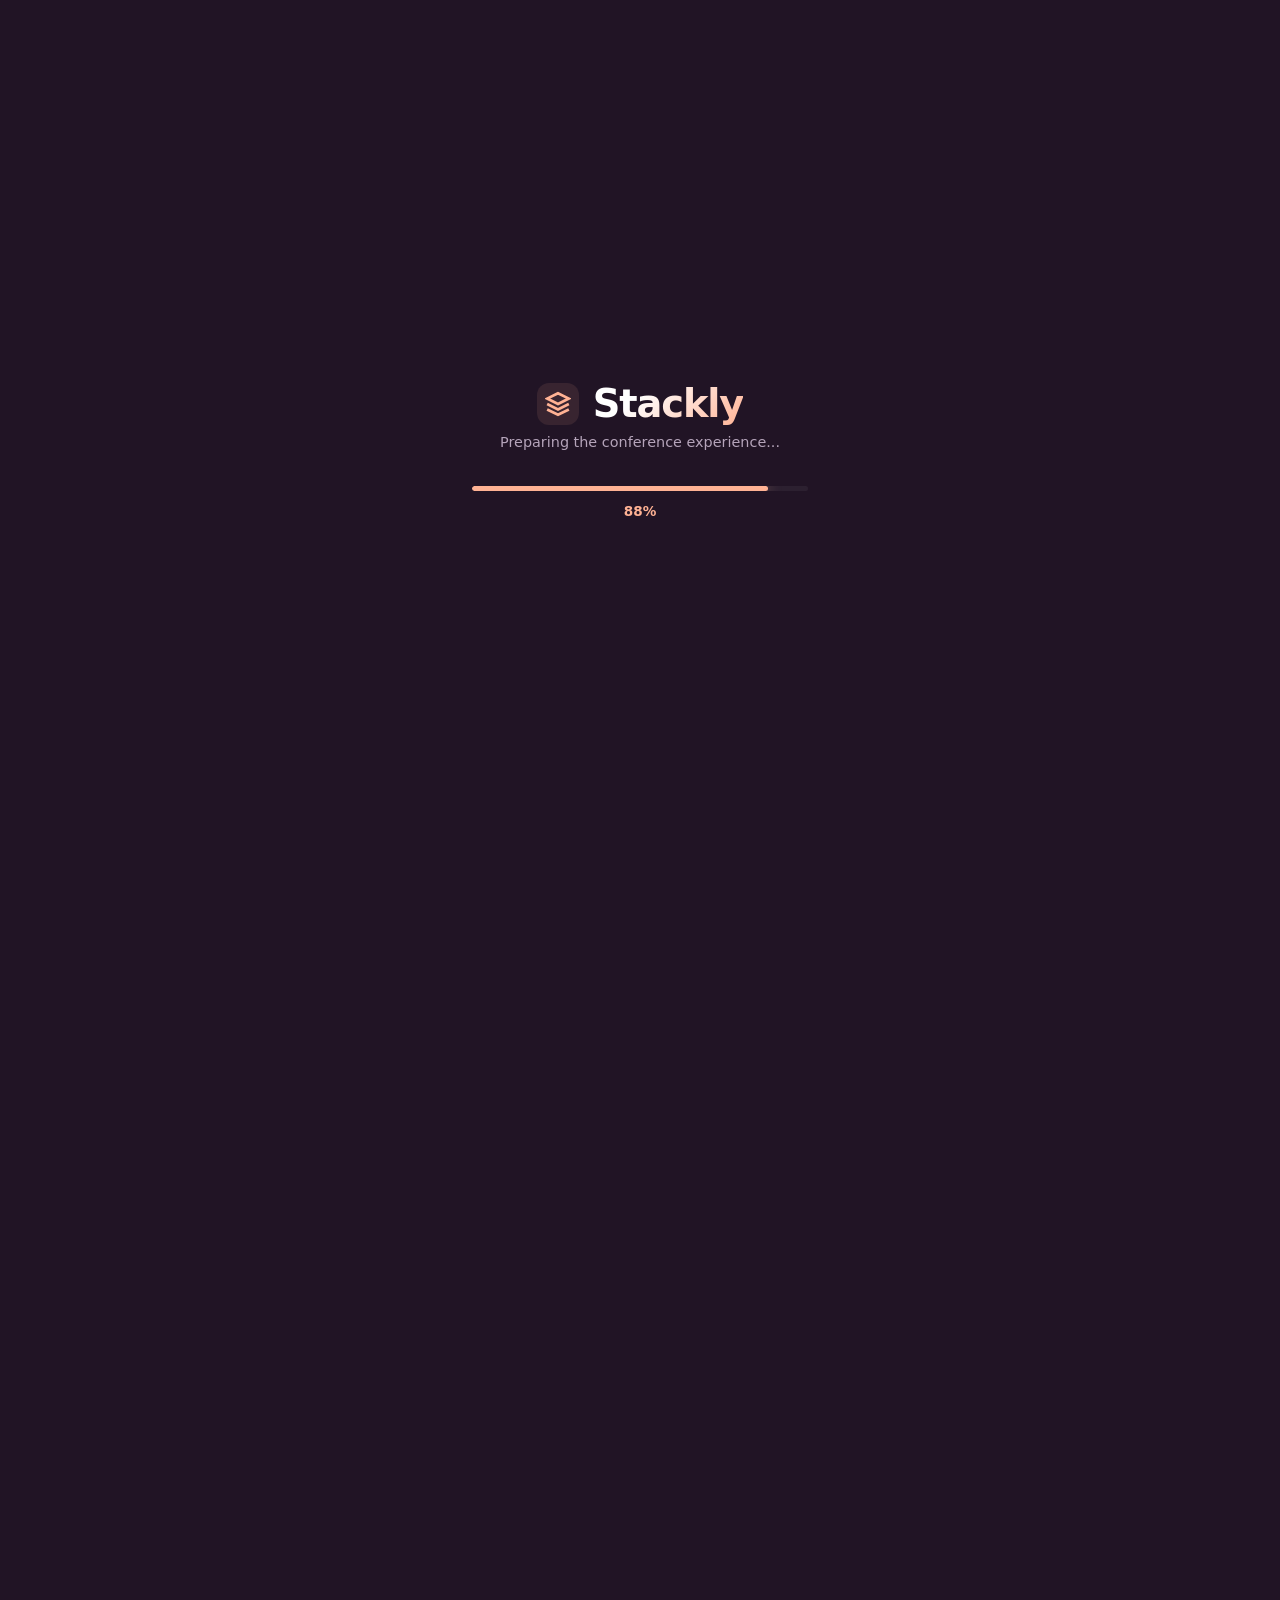
==== commit c09fe9fd: "all pages completed" ====
--- a/about.html
+++ b/about.html
@@ -40,8 +40,8 @@
             <div class="header-inner">
                 <!-- Brand Logo (Img tag references the page loop) -->
                 <a href="#" class="logo-link" onclick="window.location.reload(); return false;">
-                    <img src="data:image/svg+xml;utf8,<svg xmlns='http://w3.org' viewBox='0 0 24 24' fill='none' stroke='%23FFB294' stroke-width='2.5'><path d='M12 2L2 7l10 5 10-5-10-5zM2 17l10 5 10-5M2 12l10 5 10-5'/></svg>" alt="Stackly Logo" class="brand-img">
-                    <span class="brand-logo-text">Stackly</span>
+                    <img src="./assests/event and conference logo.webp" alt="Stackly Logo" class="brand-img">
+                   
                 </a>
 
                 <!-- Responsive Navigation Drawer -->
@@ -57,7 +57,9 @@
 
                 <!-- Auth Action Workspace -->
                 <div class="auth-wrapper">
-                    <button class="auth-btn">Register Pass</button>
+                 <a href="login.html" class="auth-navigation-link">
+    <button class="auth-btn">Register Pass</button>
+</a>
                     <!-- Mobile Hamburger Menu Button -->
                     <button class="hamburger-toggle" id="hamburgerToggle" aria-label="Toggle navigation Menu">
                         <span class="bar bar-top"></span>
@@ -71,7 +73,7 @@
        
    
 
-    <script>
+   <script>
 document.addEventListener("DOMContentLoaded", () => {
 
     // =========================================================
@@ -224,11 +226,13 @@
 
 
             // Close mobile navigation
-            if (hamburgerToggle && navMenuContainer) {
-
-                hamburgerToggle.classList.remove("open");
-                navMenuContainer.classList.remove("open");
-            }
+          if (hamburgerToggle && navMenuContainer) {
+
+    hamburgerToggle.classList.remove("open");
+    navMenuContainer.classList.remove("open");
+    document.body.classList.remove("mobile-menu-open");
+
+}
 
         });
 
@@ -238,16 +242,24 @@
     // =========================================================
     // 6. Mobile Hamburger Toggle
     // =========================================================
-    if (hamburgerToggle && navMenuContainer) {
-
-        hamburgerToggle.addEventListener("click", () => {
-
-            hamburgerToggle.classList.toggle("open");
-            navMenuContainer.classList.toggle("open");
-
-        });
-
-    }
+ if (hamburgerToggle && navMenuContainer) {
+
+    hamburgerToggle.addEventListener("click", () => {
+
+        const isOpening = !navMenuContainer.classList.contains("open");
+
+        hamburgerToggle.classList.toggle("open", isOpening);
+        navMenuContainer.classList.toggle("open", isOpening);
+
+        /* Blur background + lock scrolling */
+        document.body.classList.toggle(
+            "mobile-menu-open",
+            isOpening
+        );
+
+    });
+
+}
 
 });
     </script>
@@ -274,7 +286,7 @@
 
             <!-- CTA Buttons Rise Up From the Bottom -->
             <div class="about-hero-cta rise-from-bottom" id="aboutHeroCta">
-                <a href="#vision" class="about-hero-btn btn-primary">Our Vision</a>
+                <a href="404.html" class="about-hero-btn btn-primary">Our Vision</a>
                 <a href="404.html" class="about-hero-btn btn-secondary">Past Highlights</a>
             </div>
         </div>
@@ -284,9 +296,9 @@
             <div class="about-hero-glow"></div>
             <div class="slideshow-container">
                 <!-- Image Tag List: Controlled dynamically by JavaScript -->
-                <img src="https://unsplash.com" alt="Tech Conference Arena Keynote" class="slide-img active">
-                <img src="https://unsplash.com" alt="Collaborative Technical Lab Workspace" class="slide-img">
-                <img src="https://unsplash.com" alt="Software Architecture Engineers Group" class="slide-img">
+                <img src="./assests/conference 1.webp" alt="Tech Conference Arena Keynote" class="slide-img active">
+                <img src="./assests/conference 2.webp" alt="Collaborative Technical Lab Workspace" class="slide-img">
+                <img src="./assests/conference 3.webp" alt="Software Architecture Engineers Group" class="slide-img">
             </div>
         </div>
 
@@ -517,7 +529,7 @@
 }
 
 @media (max-width: 576px) {
-    .about-hero-section { padding: 40px 20px 20px 20px; }
+    .about-hero-section { padding: 130px 20px 20px 20px; }
     .about-hero-title { font-size: 2.1rem; gap: 0 8px; }
     .slideshow-container { max-width: 290px; border-radius: 24px; }
     .about-hero-cta { width: 100%; flex-direction: column; gap: 0.8rem; }
@@ -654,7 +666,7 @@
         <div class="why-visual-side entry-element" id="whyVisualSide">
             <div class="why-ambient-glow"></div>
             <div class="why-image-mask">
-                <img src="https://unsplash.com" alt="Engineers analyzing network metrics in real-time labs">
+                <img src="./assests/conference 3.webp" alt="Engineers analyzing network metrics in real-time labs">
             </div>
         </div>
 
@@ -1016,7 +1028,7 @@
             <div class="perk-card perk-blue-theme">
                 <div class="perk-top-header">
                     <div class="perk-thumbnail">
-                        <img src="https://unsplash.com" alt="Live Tech Sessions">
+                        <img src="./assests/conference 4.webp" alt="Live Tech Sessions">
                     </div>
                     <!-- Polygonal 404 Trigger Arrow Button -->
                     <a href="404.html" class="perk-arrow-btn" aria-label="Explore Live Sessions Track">
@@ -1038,7 +1050,7 @@
             <div class="perk-card perk-plum-theme">
                 <div class="perk-top-header">
                     <div class="perk-thumbnail">
-                        <img src="https://unsplash.com" alt="Technical Exhibitions">
+                        <img src="./assests/conference 2.webp" alt="Technical Exhibitions">
                     </div>
                     <a href="404.html" class="perk-arrow-btn" aria-label="Explore Technical Exhibitions">
                         <svg viewBox="0 0 24 24" fill="none" stroke="currentColor" stroke-width="2.5"><line x1="7" y1="17" x2="17" y2="7"/><polyline points="7 7 17 7 17 17"/></svg>
@@ -1059,7 +1071,7 @@
             <div class="perk-card perk-rose-theme">
                 <div class="perk-top-header">
                     <div class="perk-thumbnail">
-                        <img src="https://unsplash.com" alt="Stackly Production Studios">
+                        <img src="./assests/conference 3.webp" alt="Stackly Production Studios">
                     </div>
                     <a href="404.html" class="perk-arrow-btn" aria-label="Explore Stackly Studios">
                         <svg viewBox="0 0 24 24" fill="none" stroke="currentColor" stroke-width="2.5"><line x1="7" y1="17" x2="17" y2="7"/><polyline points="7 7 17 7 17 17"/></svg>
@@ -2051,7 +2063,7 @@
                 
                 <!-- Floating Image Component: Shows ONLY on Row Hover -->
                 <div class="floating-hover-card">
-                    <img src="https://unsplash.com" alt="Brooklyn Summit Arena Keynote">
+                    <img src="./assests/conference 1.webp" alt="Brooklyn Summit Arena Keynote">
                 </div>
 
                 <div class="event-action-cell">
@@ -2068,7 +2080,7 @@
                 </div>
                 
                 <div class="floating-hover-card">
-                    <img src="https://unsplash.com" alt="San Francisco Technical Lab Collaborative">
+                    <img src="./assests/conference 2.webp" alt="San Francisco Technical Lab Collaborative">
                 </div>
 
                 <div class="event-action-cell">
@@ -2085,7 +2097,7 @@
                 </div>
                 
                 <div class="floating-hover-card">
-                    <img src="https://unsplash.com" alt="Philadelphia Software Engineering Group">
+                    <img src="./assests/conference 3.webp" alt="Philadelphia Software Engineering Group">
                 </div>
 
                 <div class="event-action-cell">
@@ -2102,7 +2114,7 @@
                 </div>
                 
                 <div class="floating-hover-card">
-                    <img src="https://unsplash.com" alt="New York Enterprise Summit Arena">
+                    <img src="./assests/conference 4.webp" alt="New York Enterprise Summit Arena">
                 </div>
 
                 <div class="event-action-cell">
@@ -2119,7 +2131,7 @@
                 </div>
                 
                 <div class="floating-hover-card">
-                    <img src="https://unsplash.com" alt="Phoenix Open Web Network Exhibitions">
+                    <img src="./assests/conference 5.webp" alt="Phoenix Open Web Network Exhibitions">
                 </div>
 
                 <div class="event-action-cell">
@@ -2364,6 +2376,300 @@
     .floating-hover-card { display: none !important; }
 }
 
+/* =========================================================
+   EVENTS TABLE - RESPONSIVE ADD-ON
+   ========================================================= */
+
+/* ---------- TABLET ---------- */
+@media (max-width: 868px) {
+
+    .events-table-section {
+        width: 100%;
+        max-width: 100%;
+        padding: 45px 24px 30px;
+        overflow: hidden;
+    }
+
+    .table-main-title {
+        width: 100%;
+        max-width: 720px;
+        font-size: 2.2rem;
+        line-height: 1.2;
+        gap: 0 9px;
+    }
+
+    .powered-by-tag {
+        font-size: 0.68rem;
+        margin-top: 0.9rem;
+        margin-bottom: 2rem;
+    }
+
+    .section-sub-badge {
+        font-size: 0.7rem;
+        padding-bottom: 0.7rem;
+    }
+
+    .event-matrix-row {
+        padding: 1.5rem 0;
+    }
+
+    .event-meta-info {
+        gap: 9px;
+        min-width: 0;
+    }
+
+    .event-location-text {
+        font-size: 1.35rem;
+    }
+
+    .event-separator {
+        font-size: 1.3rem;
+    }
+
+    .event-date-text {
+        font-size: 0.85rem;
+        white-space: nowrap;
+    }
+
+    .event-action-cell {
+        flex-shrink: 0;
+    }
+
+    .angular-register-btn {
+        padding: 0.65rem 1.4rem;
+        font-size: 0.75rem;
+    }
+
+    .floating-hover-card {
+        width: 105px;
+        left: 58%;
+    }
+}
+
+
+/* ---------- MOBILE ---------- */
+@media (max-width: 600px) {
+
+    .events-table-section {
+        width: 100%;
+        max-width: 100%;
+        padding: 38px 18px 25px;
+        overflow: hidden;
+    }
+
+    .table-alignment-container {
+        width: 100%;
+    }
+
+
+    /* =========================
+       SECTION HEADING
+       ========================= */
+
+    .table-main-title {
+        width: 100%;
+        max-width: 100%;
+        font-size: 1.65rem;
+        line-height: 1.25;
+        letter-spacing: -0.025em;
+        gap: 4px 7px;
+        text-align: center;
+    }
+
+    .table-main-title span {
+        transform: translateY(15px);
+    }
+
+    .powered-by-tag {
+        font-size: 0.62rem;
+        letter-spacing: 0.11em;
+        margin-top: 0.85rem;
+        margin-bottom: 1.8rem;
+        line-height: 1.5;
+    }
+
+    .section-sub-badge {
+        font-size: 0.65rem;
+        letter-spacing: 0.09em;
+        padding-bottom: 0.65rem;
+    }
+
+
+    /* =========================
+       EVENT ROW
+       ========================= */
+
+    .event-matrix-row {
+        width: 100%;
+        padding: 1.25rem 0 1.4rem;
+        display: flex;
+        flex-direction: column;
+        align-items: stretch;
+        gap: 1rem;
+    }
+
+
+    /* =========================
+       LOCATION + DATE
+       ========================= */
+
+    .event-meta-info {
+        width: 100%;
+        display: flex;
+        align-items: center;
+        flex-wrap: wrap;
+        gap: 5px 8px;
+    }
+
+    .event-location-text {
+        font-size: 1.2rem;
+        line-height: 1.3;
+        letter-spacing: -0.02em;
+    }
+
+    .event-separator {
+        font-size: 1.15rem;
+        line-height: 1;
+    }
+
+    .event-date-text {
+        font-size: 0.75rem;
+        line-height: 1.3;
+        margin-top: 2px;
+        letter-spacing: 0.015em;
+    }
+
+
+    /* =========================
+       REGISTER BUTTON
+       ========================= */
+
+    .event-action-cell {
+        width: 100%;
+    }
+
+    .angular-register-btn {
+        width: 100%;
+        min-height: 44px;
+        display: flex;
+        align-items: center;
+        justify-content: center;
+        padding: 0.7rem 1rem;
+        font-size: 0.72rem;
+        letter-spacing: 0.07em;
+    }
+
+
+    /* =========================
+       HIDE HOVER IMAGE
+       ========================= */
+
+    .floating-hover-card {
+        display: none !important;
+    }
+
+
+    /* Prevent hover effects from creating awkward mobile behavior */
+    .event-matrix-row:hover {
+        background: transparent;
+    }
+
+    .event-matrix-row:hover .event-location-text {
+        color: #ffffff;
+        text-shadow: none;
+    }
+
+    .event-matrix-row:hover .event-date-text {
+        color: #b5a4ba;
+    }
+
+    .event-matrix-row:hover .angular-register-btn {
+        background: transparent;
+        border-color: rgba(255, 255, 255, 0.15);
+        color: #ffffff;
+        box-shadow: none;
+    }
+
+    /* Actual button tap */
+    .angular-register-btn:active {
+        background: #e65c7b !important;
+        border-color: #e65c7b !important;
+        color: #ffffff !important;
+        transform: scale(0.98);
+    }
+}
+
+
+/* ---------- SMALL MOBILE ---------- */
+@media (max-width: 400px) {
+
+    .events-table-section {
+        padding: 32px 15px 22px;
+    }
+
+    .table-main-title {
+        font-size: 1.45rem;
+        line-height: 1.28;
+        gap: 3px 6px;
+    }
+
+    .powered-by-tag {
+        font-size: 0.58rem;
+        margin-bottom: 1.5rem;
+    }
+
+    .section-sub-badge {
+        font-size: 0.6rem;
+    }
+
+    .event-matrix-row {
+        padding: 1.15rem 0 1.3rem;
+        gap: 0.9rem;
+    }
+
+    .event-location-text {
+        font-size: 1.05rem;
+    }
+
+    .event-separator {
+        font-size: 1rem;
+    }
+
+    .event-date-text {
+        font-size: 0.68rem;
+    }
+
+    .angular-register-btn {
+        min-height: 42px;
+        font-size: 0.68rem;
+    }
+}
+
+
+/* ---------- VERY SMALL MOBILE ---------- */
+@media (max-width: 340px) {
+
+    .events-table-section {
+        padding-left: 12px;
+        padding-right: 12px;
+    }
+
+    .table-main-title {
+        font-size: 1.3rem;
+    }
+
+    .event-location-text {
+        font-size: 0.98rem;
+    }
+
+    .event-date-text {
+        font-size: 0.63rem;
+    }
+
+    .angular-register-btn {
+        font-size: 0.64rem;
+    }
+}
 </style>
 
 <script>
@@ -2773,7 +3079,7 @@
         <div class="faq-visual-side slide-from-right" id="faqVisualSide">
             <div class="faq-visual-glow"></div>
             <div class="faq-image-mask">
-                <img src="https://unsplash.com" alt="Stackly Support Help Desk Matrix">
+                <img src="./assests/conference 4.webp" alt="Stackly Support Help Desk Matrix">
             </div>
         </div>
 
@@ -3502,8 +3808,8 @@
         <!-- Column 1: Brand Info & Social Media Links -->
         <div class="footer-column brand-summary-col">
             <a href="#" class="footer-logo-link" id="backToTopTrigger" aria-label="Back to Top">
-                <img src="data:image/svg+xml;utf8,<svg xmlns='http://w3.org' viewBox='0 0 24 24' fill='none' stroke='%23FFB294' stroke-width='2.5'><path d='M12 2L2 7l10 5 10-5-10-5zM2 17l10 5 10-5M2 12l10 5 10-5'/></svg>" alt="Stackly Logo" class="footer-brand-img">
-                <span class="footer-brand-text">STACKLY</span>
+                <img src="./assests/event and conference logo.webp" alt="Stackly Logo" class="footer-brand-img">
+               
             </a>
             <p class="footer-description">
                 Engineering premier developer conventions and high-fidelity tech ecosystem environments designed to fuel open-source web frameworks.
@@ -3618,8 +3924,8 @@
 }
 
 .footer-brand-img {
-    width: 30px;
-    height: 30px;
+    width: 130px;
+    height: 50px;
 }
 
 .footer-brand-text {
--- a/style.css
+++ b/style.css
@@ -177,8 +177,8 @@
 }
 
 .brand-img {
-    width: 32px;
-    height: 32px;
+    width: 130px;
+    height: 50px;
 }
 
 .brand-logo-text {
@@ -373,4 +373,123 @@
     height: auto;
     min-height: 100vh;
     touch-action: auto;
+}
+
+/* =========================================================
+   MOBILE MENU
+   BACKGROUND BLUR + SCROLL LOCK
+   ========================================================= */
+
+@media (max-width: 868px) {
+
+    /* Blur page content when menu is open */
+    body.mobile-menu-open .content-body,
+    body.mobile-menu-open .floating-icons-container {
+        filter: blur(5px);
+        transition: filter 0.3s ease;
+    }
+
+    /* Prevent background scrolling */
+    body.mobile-menu-open {
+        overflow: hidden !important;
+        height: 100vh;
+        touch-action: none;
+        overscroll-behavior: none;
+    }
+
+    /* Keep navigation drawer completely sharp */
+    body.mobile-menu-open .nav-menu-container {
+        filter: none;
+        pointer-events: auto;
+    }
+
+    /* Keep hamburger sharp */
+    body.mobile-menu-open .hamburger-toggle {
+        filter: none;
+        pointer-events: auto;
+    }
+}
+
+/* =========================================================
+   RESPONSIVE HEADER - REGISTER PASS + HAMBURGER
+   ========================================================= */
+
+@media (max-width: 868px) {
+
+    .auth-wrapper {
+        display: flex;
+        align-items: center;
+        gap: 10px;
+        flex-shrink: 0;
+    }
+
+    /* Keep Register Pass visible */
+    .auth-navigation-link {
+        display: block;
+        flex-shrink: 0;
+    }
+
+    .auth-btn {
+        display: inline-flex !important;
+        align-items: center;
+        justify-content: center;
+        white-space: nowrap;
+        padding: 0.55rem 1rem;
+        font-size: 0.82rem;
+    }
+
+    /* Keep hamburger visible */
+    .hamburger-toggle {
+        display: flex !important;
+        flex-shrink: 0;
+        width: 28px;
+        height: 22px;
+        margin-left: 4px;
+        z-index: 1300;
+    }
+
+    .hamburger-toggle .bar {
+        width: 28px;
+        height: 3px;
+    }
+}
+
+
+/* =========================================================
+   EXTRA SMALL MOBILE
+   ========================================================= */
+
+@media (max-width: 480px) {
+
+    .header-inner {
+        padding: 0 0.75rem;
+    }
+
+    .brand-img {
+        width: 105px;
+        height: 44px;
+        object-fit: contain;
+    }
+
+    .auth-wrapper {
+        gap: 7px;
+    }
+
+    .auth-btn {
+        display: inline-flex !important;
+        padding: 0.5rem 0.75rem;
+        font-size: 0.72rem;
+    }
+
+    .hamburger-toggle {
+        display: flex !important;
+        width: 25px;
+        height: 21px;
+        margin-left: 2px;
+    }
+
+    .hamburger-toggle .bar {
+        width: 25px;
+        height: 2.5px;
+    }
 }
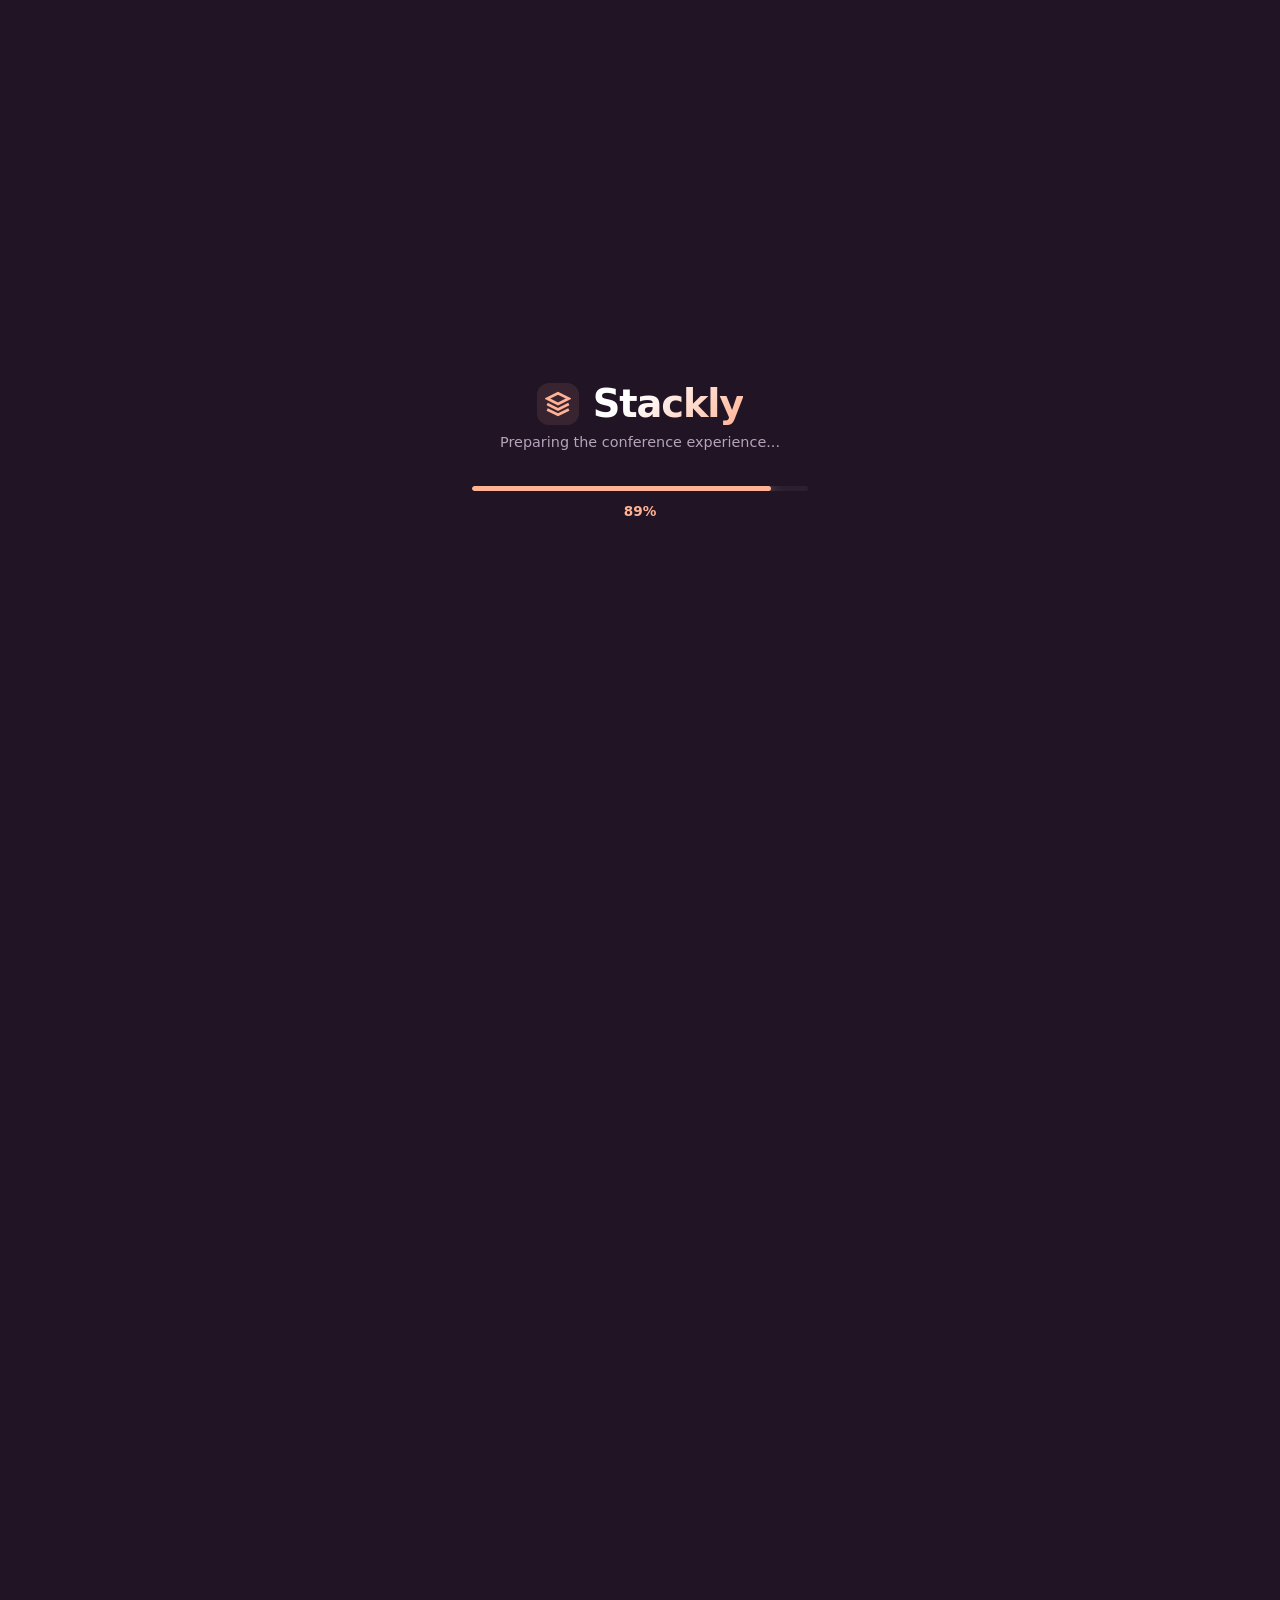
==== commit 611bed77: "about page navigation fixed" ====
--- a/about.html
+++ b/about.html
@@ -48,7 +48,7 @@
                 <nav class="nav-menu-container" id="navMenuContainer">
                     <ul class="nav-list">
                         <li><a href="index.html" class="nav-item ">Home</a></li>
-                        <li><a href="About.html" class="nav-item active">About Us</a></li>
+                        <li><a href="about.html" class="nav-item active">About Us</a></li>
                         <li><a href="services.html" class="nav-item">Services</a></li>
                         <li><a href="blogs.html" class="nav-item">Blogs</a></li>
                         <li><a href="contact.html" class="nav-item">Contact Us</a></li>
